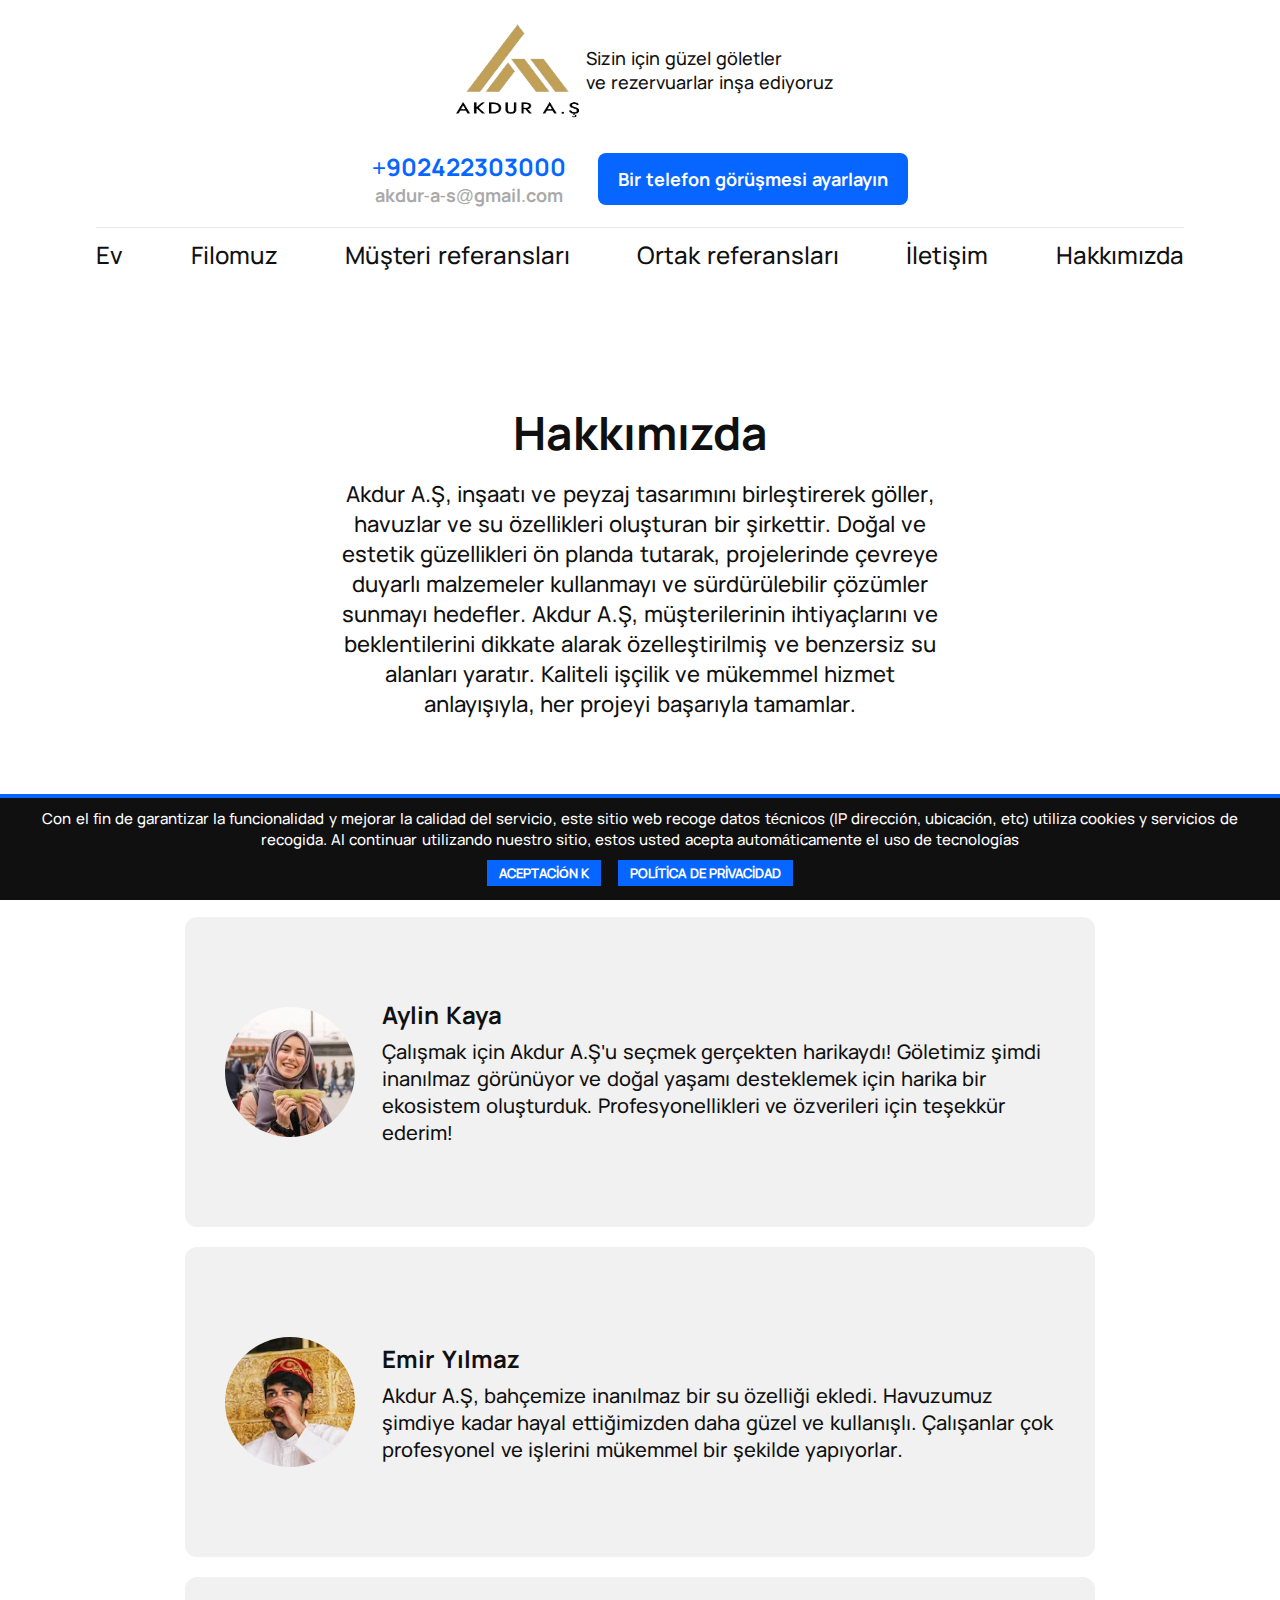
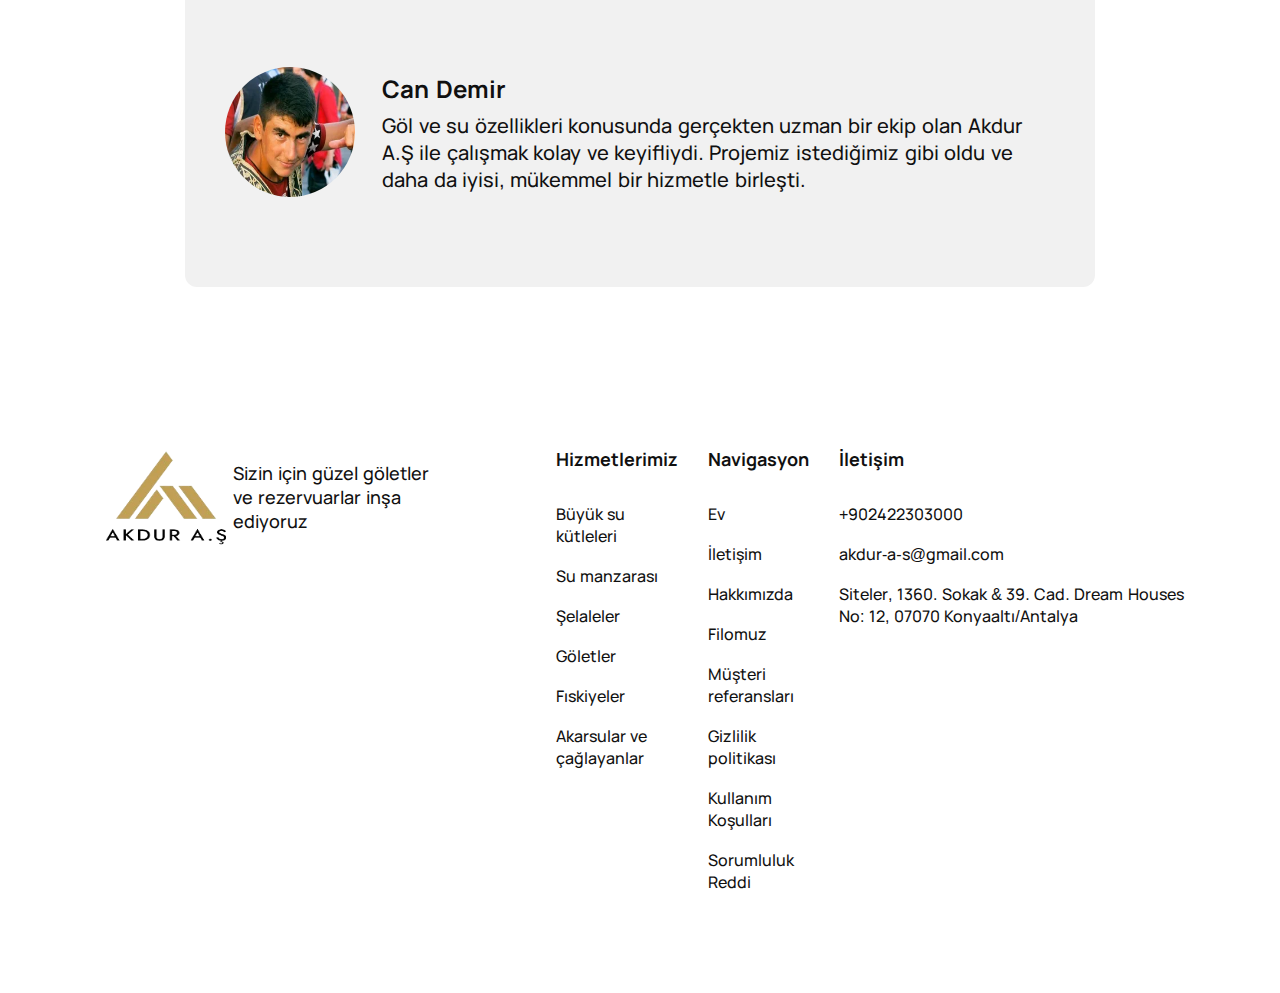
==== about.html @ d8c73e06 "clone akdur-a-s" ====
<!DOCTYPE html>
<html lang="tr">
  <head>
    <link rel="shortcut icon" href="favicon.ico" type="image/x-icon" />
    <link rel="stylesheet" href="style.css" />
    <meta charset="UTF-8" />
    <meta name="viewport" content="width=device-width, initial-scale=1.0" />
    <meta name="description" content="bulding lakes company" />
    <meta name="keywords" content="bulding lakes company" />
    <title>Akdur A.Ş</title>
  </head>
  <body>
    <header class="header">
      <div class="container">
        <div class="header-wrapper">
          <a href="index.html" class="header-link-logo">
            <img src="content/logo.webp" alt="" />
            <p>Sizin için güzel göletler<br />ve rezervuarlar inşa ediyoruz</p>
          </a>
          <div class="header-right-content">
            <div class="header-right-number">
              <a href="tel:+902422303000">+902422303000</a>
              <p>akdur-a-s@gmail.com</p>
            </div>
            <a href="contacts.html#form" class="default-button button-blue">
              Bir telefon görüşmesi ayarlayın
            </a>
          </div>
        </div>
      </div>
    </header>
    <nav class="nav">
      <div class="container">
        <div class="nav-wrapper">
          <ul>
            <li><a href="index.html">Ev</a></li>
            <li><a href="index.html#tehn">Filomuz</a></li>
            <li><a href="index.html#clients">Müşteri referansları</a></li>
            <li><a href="index.html#reviewsPartners">Ortak referansları</a></li>
            <li><a href="contacts.html">İletişim</a></li>
            <li><a href="about.html">Hakkımızda</a></li>
          </ul>
        </div>
      </div>
    </nav>
    <section class="about">
      <div class="container">
        <div class="about-wrapper">
          <h1 class="about-title">Hakkımızda</h1>
          <p class="about-text">
            Akdur A.Ş, inşaatı ve peyzaj tasarımını birleştirerek göller, havuzlar ve su özellikleri oluşturan
            bir şirkettir. Doğal ve estetik güzellikleri ön planda tutarak, projelerinde çevreye duyarlı
            malzemeler kullanmayı ve sürdürülebilir çözümler sunmayı hedefler. Akdur A.Ş, müşterilerinin
            ihtiyaçlarını ve beklentilerini dikkate alarak özelleştirilmiş ve benzersiz su alanları yaratır.
            Kaliteli işçilik ve mükemmel hizmet anlayışıyla, her projeyi başarıyla tamamlar.
          </p>
        </div>
      </div>
    </section>
    <section class="about-reviews">
      <div class="container">
        <div class="about-rev-wrapper">
          <h2 class="about-rev-title">Müşterilerimizden Görüşler</h2>
          <div class="reviewsPartners-cards">
            <div class="reviewsPartners-card">
              <img src="content/about-rev1.webp" alt="" />
              <div>
                <h2>Aylin Kaya</h2>
                <p>
                  Çalışmak için Akdur A.Ş'u seçmek gerçekten harikaydı! Göletimiz şimdi inanılmaz görünüyor ve
                  doğal yaşamı desteklemek için harika bir ekosistem oluşturduk. Profesyonellikleri ve
                  özverileri için teşekkür ederim!
                </p>
              </div>
            </div>
            <div class="reviewsPartners-card">
              <img src="content/about-rev2.webp" alt="" />
              <div>
                <h2>Emir Yılmaz</h2>
                <p>
                  Akdur A.Ş, bahçemize inanılmaz bir su özelliği ekledi. Havuzumuz şimdiye kadar hayal
                  ettiğimizden daha güzel ve kullanışlı. Çalışanlar çok profesyonel ve işlerini mükemmel bir
                  şekilde yapıyorlar.
                </p>
              </div>
            </div>
            <div class="reviewsPartners-card">
              <img src="content/about-rev3.webp" alt="" />
              <div>
                <h2>Can Demir</h2>
                <p>
                  Göl ve su özellikleri konusunda gerçekten uzman bir ekip olan Akdur A.Ş ile çalışmak kolay
                  ve keyifliydi. Projemiz istediğimiz gibi oldu ve daha da iyisi, mükemmel bir hizmetle
                  birleşti.
                </p>
              </div>
            </div>
          </div>
        </div>
      </div>
    </section>
    <footer class="footer">
      <div class="container">
        <div class="footer-wrapper">
          <a href="index.html" class="footer-logo"
            ><img src="content/logo.webp" alt="" />
            <p>Sizin için güzel göletler<br />ve rezervuarlar inşa ediyoruz</p></a
          >
          <div>
            <ul>
              <li>Hizmetlerimiz</li>
              <li>Büyük su kütleleri</li>
              <li>Su manzarası</li>
              <li>Şelaleler</li>
              <li>Göletler</li>
              <li>Fıskiyeler</li>
              <li>Akarsular ve çağlayanlar</li>
            </ul>
            <ul>
              <li>Navigasyon</li>
              <li><a href="index.html">Ev</a></li>
              <li><a href="contacts.html">İletişim</a></li>
              <li><a href="about.html">Hakkımızda</a></li>
              <li><a href="index.html#tehn">Filomuz</a></li>
              <li><a href="index.html#clients">Müşteri referansları</a></li>
              <li><a href="privacy.html">Gizlilik politikası</a></li>
              <li><a href="terms.html">Kullanım Koşulları</a></li>
              <li><a href="disclaimer.html">Sorumluluk Reddi</a></li>
            </ul>
            <ul>
              <li>İletişim</li>
              <li>
                <a href="tel:+902422303000"> +902422303000 </a>
              </li>
              <li>akdur-a-s@gmail.com</li>
              <li>Siteler, 1360. Sokak & 39. Cad. Dream Houses No: 12, 07070 Konyaaltı/Antalya</li>
            </ul>
          </div>
        </div>
      </div>
    </footer>
    <div class="cookie_notice">
      Con el fin de garantizar la funcionalidad y mejorar la calidad del servicio, este sitio web recoge datos
      técnicos (IP dirección, ubicación, etc) utiliza cookies y servicios de recogida. Al continuar utilizando
      nuestro sitio, estos usted acepta automáticamente el uso de tecnologías
      <div>
        <a class="cookie_btn" id="cookie_close" href="#close"> Aceptación k</a>
        <a class="cookie_btn" href="privacy.html"> Política de privacidad </a>
      </div>
    </div>
  </body>
  <script src="script.js"></script>
</html>
---- style.css ----
@font-face {
  font-family: '700';
  src: url('fonts/Manrope-Bold.woff') format('woff'), url('fonts/Manrope-Bold.woff2') format('woff2');
  font-weight: 700;
  font-style: normal;
}

@font-face {
  font-family: '500';
  src: url('fonts/Manrope-Medium.woff') format('woff'), url('fonts/Manrope-Medium.woff2') format('woff2');
  font-weight: 500;
  font-style: normal;
}

@font-face {
  font-family: 'Mont400';
  src: url('fonts/Montblanc.woff') format('woff');
  font-weight: 400;
}

@font-face {
  font-family: 'Inter500';
  src: url('fonts/Inter-Medium.woff') format('woff');
  font-weight: 500;
}

@font-face {
  font-family: 'Inter400';
  src: url('fonts/Inter-Regular.woff') format('woff');
  font-weight: 400;
}

:root {
  --green: rgba(16, 202, 0, 0.8);
  --blue: rgba(6, 102, 255, 1);
  --black: rgba(16, 16, 16, 1);
}

html,
body,
a,
li,
ul,
h1,
h2,
h3,
p,
sub,
sup,
button,
span,
form,
div,
section,
textarea,
input {
  margin: 0;
  padding: 0;
  gap: 0;
  text-decoration: none;
  list-style: none;
  font-family: '500', sans-serif;
  font-weight: 500;
  color: var(--black);
}

p {
  font-size: 24px;
  font-family: '500', sans-serif;
}

ul > li > a {
  font-size: 24px;
}

ul > li {
  font-size: 24px;
}

h1 {
  font-size: 64px;
}

h2 {
  font-size: 64px;
}

h3 {
  font-size: 40px;
}

h4 {
  font-size: 32px;
}

html {
  background-color: white;
  width: 100%;
  max-width: 100%;
  overflow-x: hidden;
  position: relative;
}

body {
  width: 100%;
  position: relative;
  overflow-x: hidden;
  max-width: 100%;
  overflow-x: hidden;
}

.container {
  width: 85%;
  margin: 0 auto;
}

.cookie_notice {
  display: none;
  position: fixed;
  z-index: 99;
  bottom: 0;
  left: 0;
  right: 0;
  text-align: center;
  font-size: 15px;
  color: #fff;
  background: var(--black);
  padding: 10px 20px;
  border-top: 4px solid var(--blue);
}

.cookie_btn {
  display: inline-block;
  margin: 10px 6px 4px 6px;
  text-decoration: none;
  position: relative;
  font-size: 13px;
  padding: 4px 12px;
  color: #fff;
  font-weight: bold;
  text-transform: uppercase;
  background: var(--blue);
  border: 2px solid var(--gray);
}

.cookie_btn:hover {
  color: #fff;
}

.cookie_btn:after,
.cookie_btn:before {
  position: absolute;
  height: 2px;
  left: 50%;
  background: #fff;
  bottom: -6px;
  content: '';
  -webkit-transition: all 280ms ease-in-out;
  -o-transition: all 280ms ease-in-out;
  transition: all 280ms ease-in-out;
  width: 0;
}

.cookie_btn:before {
  top: -6px;
}

.cookie_btn:hover:after,
.cookie_btn:hover:before {
  width: 100%;
  left: 0;
}

.default-button {
  font-size: 18px;
  font-family: '700', sans-serif;
  color: white;
  padding: 14px 20px;
  border-radius: 8px;
  width: auto;
}

.button-blue {
  background-color: var(--blue);
}

.header {
  width: 100%;
}

.header-wrapper {
  padding-top: 20px;
  padding-bottom: 20px;
  display: flex;
  width: 100%;
  justify-content: space-between;
  align-items: center;
  gap: 30px;
  border-bottom: 1px solid rgba(234, 234, 234, 1);
}

.header-link-logo {
  display: flex;
  gap: 0px;
  align-items: center;
  justify-content: center;
}

.header-link-logo > p {
  font-family: '500', sans-serif;
  font-size: 18px;
}

.header-link-logo > img {
  width: 140px;
  height: 100px;
}

.header-right-content {
  display: flex;
  align-items: center;
  gap: 32px;
}

.header-right-number {
  display: flex;
  flex-direction: column;
  gap: 4;
  text-align: center;
}

.header-right-number > a {
  font-family: '700', sans-serif;
  font-size: 24px;
  color: var(--blue);
}

.header-right-number > p {
  font-family: '700', sans-serif;
  color: rgb(169, 169, 169);
  font-size: 18px;
}

.nav {
  width: 100%;
  padding: 10px 0;
}

.nav-wrapper {
  width: 100%;
  display: flex;
  justify-content: center;
}

.nav-wrapper > ul {
  width: 100%;
  display: flex;
  justify-content: space-between;
  align-items: center;
  gap: 13px;
}

.nav-wrapper > ul > li {
  font-size: 16px;
}

.banner {
  width: 100%;
}

.banner-wrapper {
  padding-top: 82px;
  padding-bottom: 90px;
  display: flex;
  flex-direction: column;
  align-items: center;
  justify-content: center;
  width: 100%;
}

.banner-top {
  width: 100%;
  justify-content: space-between;
  align-items: center;
  gap: 88px;
  display: flex;
  margin-bottom: 75px;
}

.banner-info {
  display: flex;
  flex-direction: column;
  max-width: 711px;
  width: 100%;
}

.banner-info > h1 {
  font-size: 64px;
  font-family: '700', sans-serif;
  line-height: 77px;
}

.banner-info-line {
  width: 100%;
  display: flex;
  justify-content: end;
  margin-bottom: 30px;
}

.banner-info-line > img {
  width: 478px;
  height: 24px;
  margin-right: 42px;
}

.banner-info-bottom {
  display: flex;
  gap: 32px;
  justify-content: start;
  align-items: center;
}

.banner-info-bottom > p {
  font-size: 18px;
  color: rgb(171, 171, 171);
}

.banner-info-bottom > a {
  text-align: center;
}

.banner-video {
  width: 100%;
  height: 440px;
}

.banner-video > iframe {
  width: 100%;
  height: 440px;
  border-radius: 8px;
}

.banner-cards {
  display: flex;
  justify-content: center;
  flex-wrap: wrap;
  gap: 20px;
}

.banner-card {
  padding: 18px 24px 18px 24px;
  border-radius: 12px 12px 120px 12px;
  width: 385px;
  height: 254px;
  text-align: left;
  display: flex;
  flex-direction: column;
  gap: 8px;
}

.banner-card > h2 {
  font-size: 32px;
  font-family: '700', sans-serif;
  color: white;
}

.banner-card > p {
  font-size: 18px;
  color: white;
}

.banner-card:nth-child(1) {
  background-color: rgba(19, 237, 0, 1);
}

.banner-card:nth-child(2) {
  background-color: rgba(6, 102, 255, 1);
}

.banner-card:nth-child(3) {
  background-color: rgba(0, 204, 204, 1);
}

.banner-card:nth-child(4) {
  background-color: rgba(224, 53, 252, 1);
}

.videomat {
  width: 100%;
  padding-top: 80px;
  padding-bottom: 90px;
}

.videomat-wrapper {
  width: 100%;
  display: flex;
  flex-direction: column;
  align-items: center;
  justify-content: center;
}

.videomat-wrapper > h2 {
  font-size: 64px;
  font-family: '700', sans-serif;
  margin-bottom: 32px;
  line-height: 77px;
}

.videomat-wrapper > h3 {
  margin-bottom: 81px;
  font-size: 40px;
  font-family: '500', sans-serif;
}

.videomat-div {
  width: 90%;
  display: flex;
  justify-content: start;
  position: relative;
}

.videomat-div > iframe {
  width: 98%;
  height: 785px;
}

.videomat-card {
  position: absolute;
  bottom: -7px;
  right: 0;
  background: rgba(0, 204, 204, 0.8);
  display: flex;
  justify-content: flex-start;
  align-items: start;
  text-align: left;
  gap: 8px;
  padding: 18px 24px 18px 24px;
  border-radius: 12px;
  width: 385px;
  height: 180px;
  flex-direction: column;
}

.videomat-card > h2 {
  font-family: '700', sans-serif;
  font-size: 32px;
  color: white;
}

.videomat-card > p {
  font-size: 20px;
  color: white;
  font-family: '500', sans-serif;
}

.projects {
  padding-top: 80px;
  padding-bottom: 130px;
}

.projects-wrapper {
  width: 100%;
  display: flex;
  flex-direction: column;
  align-items: center;
  justify-content: center;
  gap: 57px;
}

.projects-title {
  font-family: '700', sans-serif;
  font-size: 64px;
}

.projects-cards {
  width: 100%;
  display: flex;
  justify-content: center;
  align-items: center;
  gap: 28px;
  flex-wrap: wrap;
}

.projects-card {
  width: 100%;
  max-width: 400px;
  height: 370px;
  display: flex;
  background-size: 100% 90%;
  background-repeat: no-repeat;
  align-items: flex-end;
}

.projects-card > p {
  font-family: '500', sans-serif;
  font-size: 28px;
  line-height: 29.85px;
}

.projects-card:nth-child(1) {
  background-image: url('content/projects1.webp');
}

.projects-card:nth-child(2) {
  background-image: url('content/projects2.webp');
}

.projects-card:nth-child(3) {
  background-image: url('content/projects3.webp');
}

.reviewsPartners {
  padding-top: 80px;
  padding-bottom: 100px;
}

.reviewsParnters-title {
  font-family: '700', sans-serif;
  font-size: 64px;
  text-align: center;
}

.reviewsPartners-wrapper {
  display: flex;
  flex-direction: column;
  align-items: center;
  justify-content: center;
  gap: 60px;
}

.reviewsPartners-cards {
  display: grid;
  grid-template-columns: repeat(2, 1fr);
  grid-template-rows: repeat(2, 1fr);
  justify-items: center;
  row-gap: 20px;
  column-gap: 90px;
  width: 100%;
}

.reviewsPartners-card {
  background-color: rgb(241, 241, 241);
  width: 100%;
  max-width: 830px;
  height: 230px;
  padding: 20px 40px;
  border-radius: 12px;
  display: flex;
  justify-content: start;
  align-items: center;
  gap: 27px;
}

.reviewsPartners-card > img {
  width: 130px;
  height: 130px;
  border-radius: 100%;
}

.reviewsPartners-card > div {
  display: flex;
  flex-direction: column;
  text-align: left;
  gap: 7px;
}

.reviewsPartners-card > div > h2 {
  font-size: 24px;
  font-family: '700', sans-serif;
}

.reviewsPartners-card > div > h2 > mark {
  font-size: 24px;
  font-family: '500', sans-serif;
  background: none;
}

.reviewsPartners-card > div > p {
  font-family: '500', sans-serif;
  font-size: 20px;
}

.clients {
  padding-top: 60px;
  padding-bottom: 100px;
  background: rgba(241, 241, 241, 1);
}

.clients-title {
  width: 100%;
  text-align: center;
  font-size: 64px;
  font-family: '700', sans-serif;
  line-height: 77px;
  margin-bottom: 16px;
}

.clients-subtitle {
  font-size: 40px;
  width: 100%;
  text-align: center;
  font-family: '500', sans-serif;
  margin-bottom: 40px;
}

.clients-wrapper {
  display: flex;
  justify-content: center;
  align-items: center;
  width: 100%;
}

.clients-green-card {
  background: rgba(16, 202, 0, 0.6);
  border-radius: 12px;
  width: 385px;
  height: 254px;
  transform: rotate(-12deg);
  margin-top: -300px;
  padding: 18px 24px;
  display: flex;
  flex-direction: column;
  text-align: left;
  gap: 8px;
}

.clients-green-card > h2 {
  font-family: '700', sans-serif;
  font-size: 32px;
  color: white;
}

.clients-green-card > p {
  font-family: '500', sans-serif;
  font-size: 20px;
  color: white;
}

.clients-blue-card {
  background: rgba(6, 102, 255, 0.6);
  border-radius: 12px;
  width: 385px;
  height: 254px;
  transform: rotate(16deg);
  padding: 18px 24px;
  margin-bottom: -120px;
  display: flex;
  flex-direction: column;
  text-align: left;
  gap: 8px;
}

.clients-blue-card > h2 {
  font-family: '700', sans-serif;
  font-size: 32px;
  color: white;
}

.clients-blue-card > p {
  font-family: '500', sans-serif;
  font-size: 20px;
  color: white;
}

.clients-map {
  width: 100%;
  max-width: 560px;
  height: 800px;
  background-color: #fff;
  padding: 20px;
  display: flex;
  flex-direction: column;
  border-radius: 8px;
  position: relative;
  z-index: 5;
}

.clients-map-title {
  display: flex;
  width: 100%;
  justify-content: space-between;
  align-items: center;
  margin-bottom: 12px;
}

.clients-map-title > h2 {
  font-size: 19px;
  font-family: 'Inter500', sans-serif;
}

.clients-map-title > p {
  font-size: 19px;
  font-family: 'Inter500', sans-serif;
  opacity: 0.7;
}

.clients-map-grade {
  width: 100%;
  display: flex;
  gap: 11px;
  justify-content: start;
  align-items: center;
  margin-bottom: 17px;
}

.clients-map-grade > h2 {
  font-size: 46px;
  font-family: 'Inter400', sans-serif;
}

.clients-map-grade > div {
  display: flex;
  flex-direction: column;
  justify-content: start;
  gap: 8px;
}

.clients-map-grade > div > div {
  display: flex;
}

.clients-map-grade > div > div > img {
  width: 16px;
  height: 16px;
}

.clients-map-grade > div > p {
  font-family: 'Inter400', sans-serif;
  font-size: 12px;
  color: rgb(153, 153, 153);
}

.clients-map-give {
  width: 100%;
  border-radius: 6px;
  background-color: rgb(246, 246, 246);
  padding: 12px 0;
  display: flex;
  justify-content: center;
  align-items: center;
  gap: 12px;
  margin-bottom: 23px;
}

.clients-map-give > h2 {
  font-family: 'Inter500', sans-serif;
  font-size: 15px;
}

.clients-map-give > a {
  background-color: var(--blue);
  padding: 12px 17px 12px 17px;
  border-radius: 8px;
  font-family: 'Inter500', sans-serif;
  font-size: 13px;
  color: white;
}

.clients-map-review {
  display: flex;
  flex-direction: column;
  width: 100%;
  padding-top: 26px;
  padding-bottom: 26px;
  border-bottom: 1px solid rgba(246, 246, 246, 1);
}

.clients-map-review-last {
  position: relative;
  border: 0;
  z-index: 4;
  padding-bottom: 0;
  margin-bottom: 16px;
}

.clients-map-review-last-bg {
  height: 120px;
  position: absolute;
  bottom: 0;
  width: 100%;
  background: rgb(255, 255, 255);
  background: linear-gradient(180deg, rgba(255, 255, 255, 0) 60%, rgba(255, 255, 255, 1) 100%);
  z-index: 5;
}

.clients-map-review-title {
  display: flex;
  gap: 12px;
  align-items: center;
  margin-bottom: 16px;
}

.clients-map-review-title > h2 {
  width: 40px;
  height: 40px;
  border-radius: 100%;
  display: flex;
  justify-content: center;
  align-items: center;
  font-size: 16px;
  font-family: 'Inter400', sans-serif;
  color: white;
}

.clients-map-review:nth-child(1) > .clients-map-review-title > h2 {
  background-color: rgb(108, 166, 50);
}

.clients-map-review:nth-child(2) > .clients-map-review-title > h2 {
  background: rgba(80, 192, 230, 1);
}

.clients-map-review:nth-child(3) > .clients-map-review-title > h2 {
  background: rgba(152, 42, 154, 1);
}

.clients-map-review-title > div {
  display: flex;
  gap: 8px;
  flex-direction: column;
}

.clients-map-review-title > div > h2 {
  font-size: 15px;
  font-family: 'Inter500', sans-serif;
}

.clients-map-review-title > div > p {
  font-size: 13px;
  font-family: 'Inter400', sans-serif;
  color: rgb(153, 153, 153);
}

.clients-map-review-stars {
  display: flex;
  margin-bottom: 9px;
}

.clients-map-review-stars > img {
  width: 16px;
  height: 16px;
}

.clients-map-review-comm > p {
  font-size: 15px;
  font-family: 'Inter400', sans-serif;
}

.clients-map-review-comm > p > mark {
  background: rgb(255, 255, 255);
  background: linear-gradient(
    90deg,
    rgba(255, 255, 255, 1) 0%,
    rgba(255, 255, 255, 0) 50%,
    rgba(255, 255, 255, 1) 100%
  );
  font-size: 14px;
  font-family: 'Inter400';
  opacity: 1;
  margin-left: -10px;
  padding-left: 8px;
  padding-right: 8px;
  color: rgba(16, 16, 16, 0.8);
}

.clients-map-more {
  display: flex;
  width: 100%;
  justify-content: center;
  align-items: center;
}

.clients-map-more > a {
  border-radius: 8px;
  background-color: rgba(245, 247, 250, 1);
  padding: 12px 18px;
  display: flex;
  justify-content: center;
  align-items: center;
  text-align: center;
  font-size: 13px;
  font-family: 'Inter500', sans-serif;
  color: rgba(25, 140, 255, 1);
}

.tehn {
  padding-top: 60px;
  padding-bottom: 80px;
}

.tehn-wrapper {
  display: flex;
  justify-content: space-between;
  align-items: flex-start;
  gap: 50px;
}

.tehn-left {
  display: flex;
  justify-content: start;
  flex-direction: column;
  text-align: left;
  width: 100%;
  max-width: 656px;
}

.tehn-left > div:nth-child(1) {
  display: flex;
  align-items: flex-end;
  margin-bottom: 16px;
}

.tehn-left > div:nth-child(1) > h2 {
  font-size: 64px;
  font-family: '700', sans-serif;
}

.tehn-left > div:nth-child(1) > img {
  width: 55px;
  height: 96px;
  margin-bottom: 20px;
}

.tehn-left > p {
  font-size: 24px;
  font-family: '500', sans-serif;
  margin-bottom: 30px;
}

.tehn-left-link {
  background: linear-gradient(180deg, #0666ff 0%, #5093ff 100%);
  border-radius: 8px;
  padding: 14px 20px;
  font-size: 18px;
  color: white;
  font-family: '700', sans-serif;
}

.tehn-right {
  display: flex;
  flex-direction: column;
  align-items: flex-start;
  justify-content: center;
  gap: 25px;
  width: 100%;
}

.tehn-right > div > img {
  width: 100%;
  max-width: 972px;
  height: 641px;
}

.tehn-right > ul {
  display: flex;
  justify-content: center;
  align-items: center;
  flex-wrap: wrap;
  width: 100%;
  gap: 20px;
}

.tehn-right > ul > li {
  padding: 14px 20px;
  background: rgba(6, 102, 255, 0.1);
  border-radius: 8px;
  font-size: 18px;
  font-family: '700', sans-serif;
  box-shadow: 3px 4px 27px 0px rgba(6, 102, 255, 0.25) inset;
}

.tehn-right > ul > li:nth-child(1) {
  background: rgba(6, 102, 255, 0.5);
  color: white;
  box-shadow: 3px 4px 27px 0px rgba(6, 102, 255, 0.25) inset;
}

.footer {
  width: 100%;
  padding-top: 60px;
  padding-bottom: 100px;
}

.footer-wrapper {
  display: flex;
  justify-content: space-between;
  gap: 80px;
  align-items: flex-start;
}

.footer-wrapper > a {
  display: flex;
  gap: 0px;
  align-items: center;
  justify-content: center;
  max-width: 380px;
  width: 100%;
}

.footer-wrapper > a > p {
  font-family: '500', sans-serif;
  font-size: 18px;
}

.footer-wrapper > a > img {
  width: 140px;
  height: 100px;
}

.footer-wrapper > div {
  display: flex;
  width: 100%;
  gap: 30px;
  justify-content: flex-end;
}

.footer-wrapper > div > ul {
  display: flex;
  align-items: flex-start;
  text-align: left;
  gap: 18px;
  flex-direction: column;
}

.footer-wrapper > div > ul > li:nth-child(1) {
  margin-bottom: 14px;
  font-size: 18px;
  font-family: '700', sans-serif;
}

.footer-wrapper > div > ul > li,
.footer-wrapper > div > ul > li > a {
  font-size: 16px;
  font-family: '500', sans-serif;
}

.about {
  margin-top: 120px;
  margin-bottom: 120px;
}

.about-wrapper {
  display: flex;
  flex-direction: column;
  align-items: center;
  justify-content: center;
  text-align: center;
}

.about-title {
  font-family: '700', sans-serif;
  font-size: 46px;
  margin-bottom: 15px;
}

.about-text {
  font-family: '500', sans-serif;
  font-size: 22px;
  width: 100%;
  max-width: 600px;
  margin: 0 auto;
}

.about-reviews {
  margin-bottom: 100px;
}

.about-rev-wrapper {
  display: flex;
  flex-direction: column;
  align-items: center;
  justify-content: center;
  gap: 15px;
}

.about-rev-title {
  font-family: '700', sans-serif;
  font-size: 46px;
}

.contacts-page {
  margin-top: 120px;
  margin-bottom: 60px;
}

.contacts-page-wrapper {
  display: flex;
  flex-direction: column;
  align-items: center;
  justify-content: center;
}

.contacts-page-title {
  font-family: '700', sans-serif;
  font-size: 46px;
  margin-bottom: 20px;
}

.contacts-page-wrapper > iframe {
  margin-bottom: 20px;
}

.contacts-page-wrapper > ul {
  display: flex;
  justify-content: space-between;
  align-items: center;
  text-align: center;
  width: 100%;
  gap: 30px;
  flex-wrap: wrap;
}

.contacts-page-wrapper > ul > li,
.contacts-page-wrapper > ul > li > a {
  font-family: '500', sans-serif;
  font-size: 18px;
  border-bottom: 1px solid var(--blue);
}

.contacts-form {
  margin-bottom: 60px;
}

.contacts-form-wrapper {
  display: flex;
  flex-direction: column;
  align-items: center;
  justify-content: center;
  width: 100%;
  gap: 60px;
}

.contacts-form-wrapper > div {
  display: flex;
  justify-content: center;
  align-items: center;
  gap: 10px;
}

.contacts-form-wrapper > div > div {
  display: flex;
  flex-direction: column;
  align-items: center;
  justify-content: center;
  text-align: center;
  gap: 15px;
}

.contacts-form-wrapper > div > div > h2 {
  font-family: '700', sans-serif;
  font-size: 54px;
}

.contacts-form-wrapper > div > div > p {
  font-family: '500', sans-serif;
  font-size: 24px;
}

.contacts-form-wrapper > div > img {
  width: 80px;
  height: 140px;
  margin-bottom: -120px;
  transform: rotate(30deg);
}

.contacts-form-wrapper > form {
  display: flex;
  justify-content: center;
  align-items: center;
  gap: 24px;
}

.contacts-form-wrapper > form > input {
  border: 1px solid rgba(6, 102, 255, 1);
  max-width: 380px;
  width: 100%;
  height: 30px;
  padding: 14px 20px;
  border-radius: 8px;
}

.contacts-form-wrapper > form > input {
  font-family: '500', sans-serif;
  font-size: 20px;
}

.contacts-form-wrapper > form > input::placeholder {
  font-family: '500', sans-serif;
  font-size: 20px;
  color: rgba(153, 153, 153, 1);
}

.contacts-form-wrapper > form > button {
  background: linear-gradient(180deg, #0666ff 0%, #5093ff 100%);
  height: 55px;
  border: 0;
  width: 100%;
  text-wrap: nowrap;
  padding: 14px 20px;
  display: flex;
  justify-content: center;
  align-items: center;
  text-align: center;
  border-radius: 8px;
  font-family: '700', sans-serif;
  font-size: 20px;
  color: white;
}

.success {
  margin-top: 120px;
  margin-bottom: 120px;
}

.success-card {
  width: 100%;
  display: flex;
  justify-content: center;
  align-items: center;
  text-align: center;
  border-radius: 12px;
  border: 1px solid var(--blue);
  padding: 20px 20px;
}

.success-card > h1 {
  font-family: '700', sans-serif;
  font-size: 34px;
}

.inform {
  margin-top: 120px;
  margin-bottom: 120px;
}

.inform-wrapper {
  display: flex;
  flex-direction: column;
  align-items: flex-start;
  justify-content: start;
  gap: 15px;
}

.inform-title {
  font-family: '700', sans-serif;
  font-size: 38px;
}

.inform-text {
  display: flex;
  flex-direction: column;
  gap: 25px;
}

.inform-text > ul {
  display: flex;
  flex-direction: column;
  gap: 15px;
}

.inform-text > ul > li:nth-child(1) {
  font-family: '700', sans-serif;
  font-size: 24px;
}

.inform-text > ul > li {
  font-family: '500', sans-serif;
  font-size: 18px;
}

@media (max-width: 1600px) {
  .banner-info > h1 {
    font-size: 58px;
  }

  .reviewsPartners-card {
    height: 270px;
  }

  .tehn-right > div > img {
    height: 550px;
  }
}

@media (max-width: 1440px) {
  .reviewsPartners-cards {
    display: flex;
    flex-direction: column;
    justify-content: center;
    align-items: center;
  }

  .tehn-right > div > img {
    height: 450px;
  }

  .banner-info > h1 {
    font-size: 50px;
  }
}

@media (max-width: 1390px) {
  .clients-blue-card,
  .clients-green-card {
    display: none;
  }
}

@media (max-width: 1280px) {
  .banner-top {
    flex-direction: column;
  }

  .header-wrapper {
    flex-direction: column;
  }

  .nav-wrapper > ul {
    flex-wrap: wrap;
    gap: 15px;
  }
}

@media (max-width: 1024px) {
  .contacts-form-wrapper > div > img {
    display: none;
  }

  .contacts-form-wrapper > div > div > h2 {
    font-size: 36px;
  }

  .contacts-form-wrapper > div > div > p {
    font-size: 19px;
  }

  .contacts-form-wrapper > form {
    flex-wrap: wrap;
  }

  .success-card {
    width: 90%;
  }

  .contacts-page-wrapper > ul {
    flex-direction: column;
    text-align: center;
    justify-content: center;
  }

  .footer-wrapper {
    flex-direction: column;
    justify-content: center;
    align-items: center;
  }

  .footer-wrapper > div {
    justify-content: center;
  }

  .tehn-wrapper {
    flex-direction: column;
  }

  .nav-wrapper > ul {
    justify-content: center;
    align-items: center;
  }
}

@media (max-width: 768px) {
  .header-right-content {
    flex-direction: column;
    justify-content: center;
    align-items: center;
  }

  .banner-info-bottom {
    flex-direction: column;
    margin-top: 20px;
  }

  .reviewsPartners-card {
    display: flex;
    flex-direction: column;
    justify-content: center;
    align-items: center;
    padding-top: 40px;
    padding-bottom: 40px;
    height: auto;
    width: 100%;
  }

  .footer-wrapper > div {
    flex-direction: column;
  }

  .videomat-card {
    display: none;
  }

  .videomat-div > iframe {
    height: 500px;
  }
}

@media (max-width: 500px) {
  .banner-info-line > img {
    margin: 0;
    width: 300px;
  }

  .banner-info > h1 {
    font-size: 40px;
  }

  .banner-card {
    width: 320px;
  }

  .banner-card > h2 {
    font-size: 26px;
  }

  .banner-card > p {
    font-size: 16px;
  }

  .videomat-wrapper > h2,
  .projects-title,
  .reviewsParnters-title,
  .clients-title,
  .tehn-left > div:nth-child(1) > h2 {
    font-size: 50px;
  }

  .videomat-wrapper > h3,
  .clients-subtitle {
    font-size: 28px;
  }

  .tehn-right > div > img {
    height: 370px;
  }
}
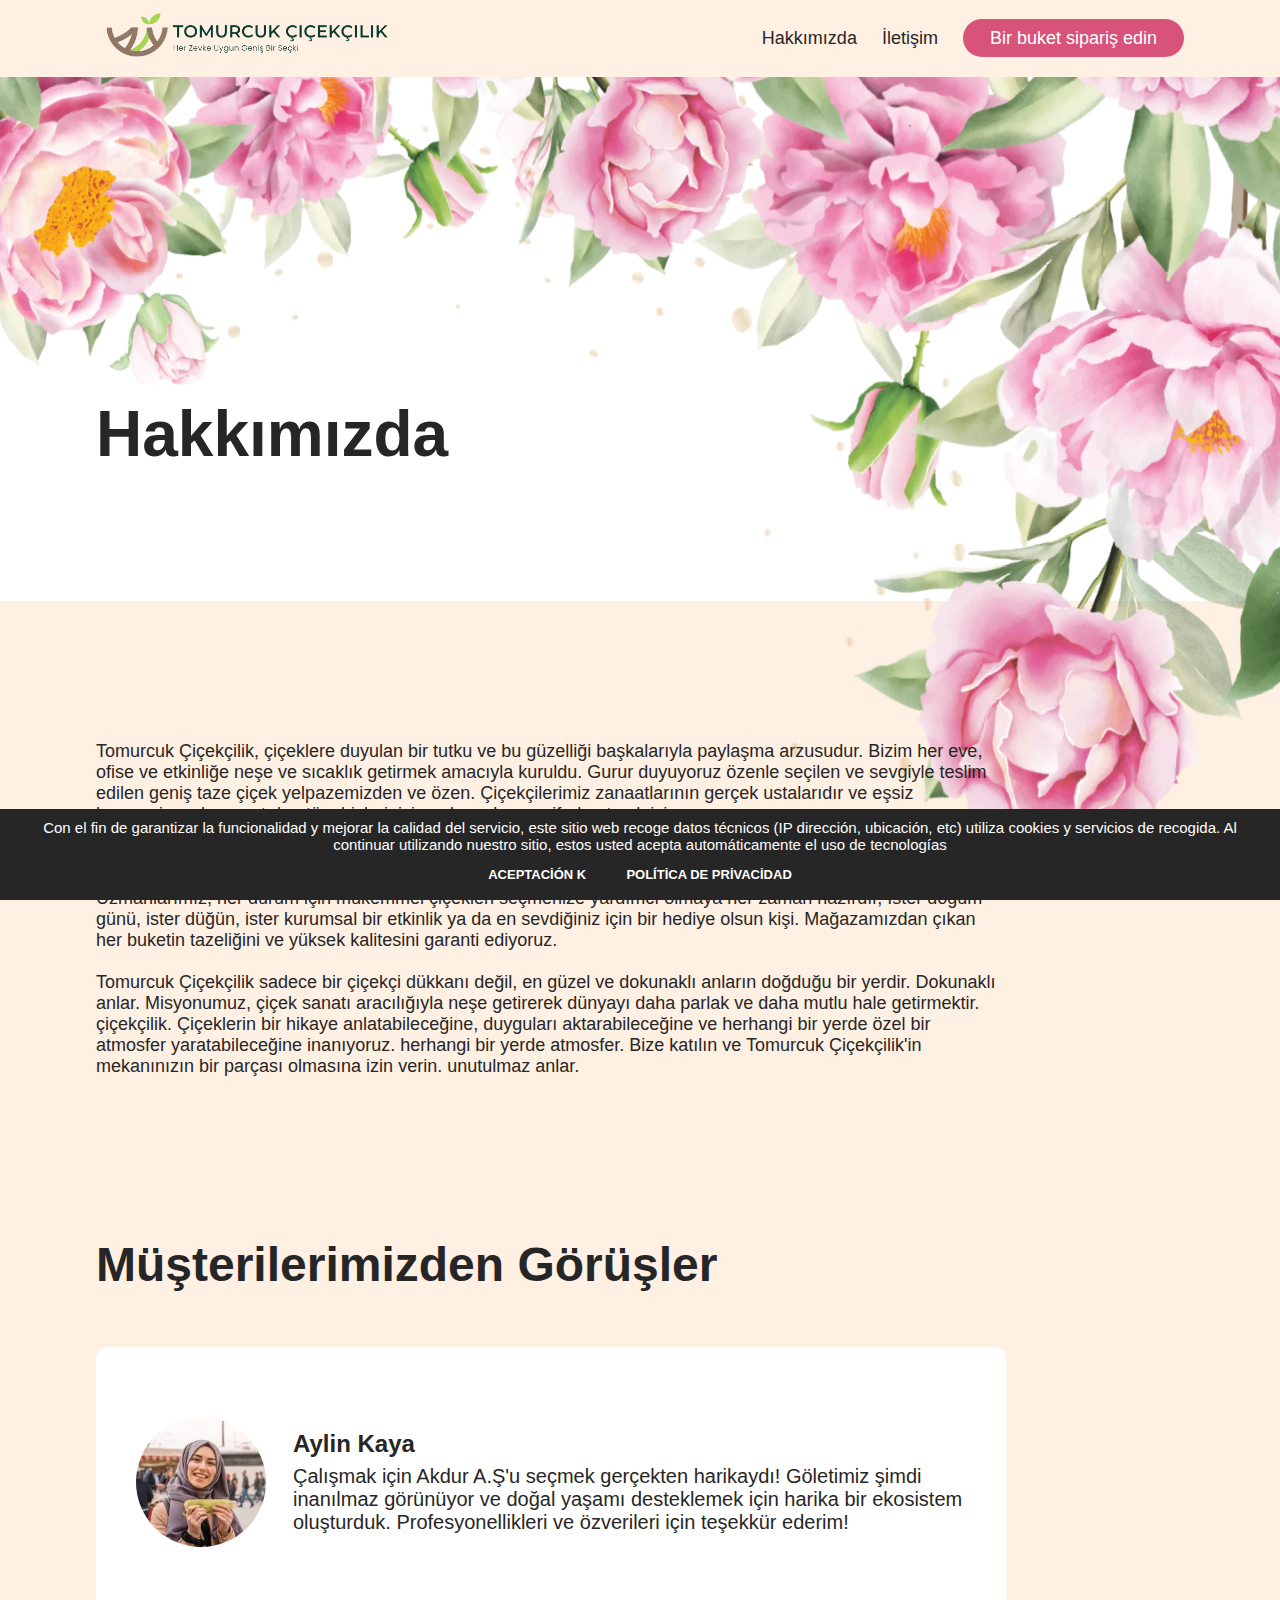
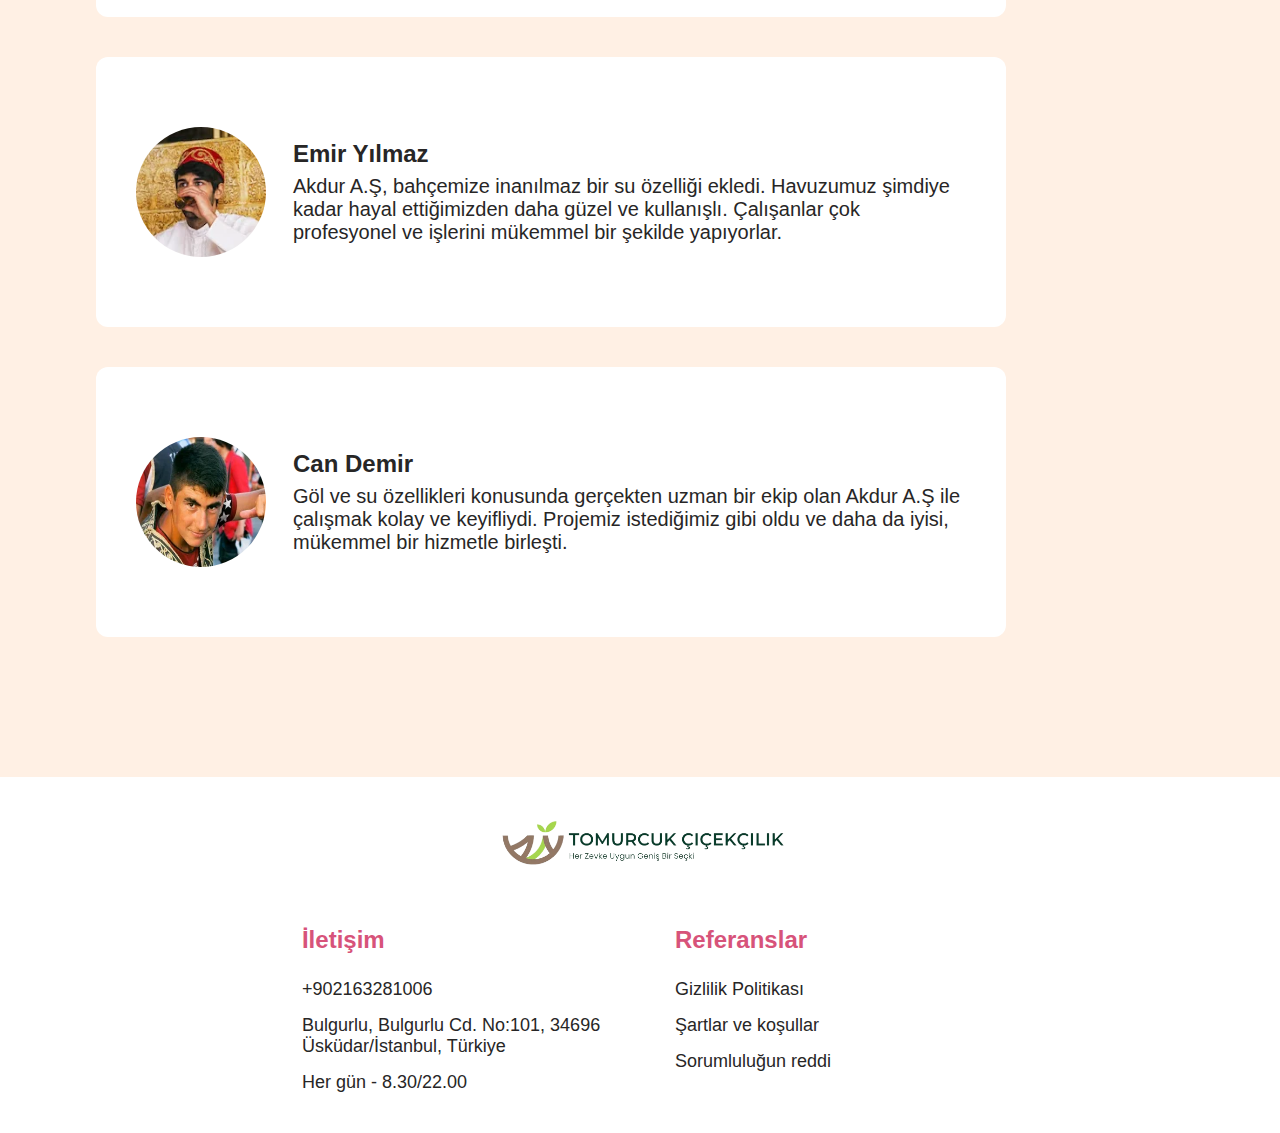
==== commit 3e502177: "add about" ====
--- a/about.html
+++ b/about.html
@@ -3,64 +3,75 @@
   <head>
     <link rel="shortcut icon" href="favicon.ico" type="image/x-icon" />
     <link rel="stylesheet" href="style.css" />
+    <link rel="stylesheet" href="footer.css" />
     <meta charset="UTF-8" />
     <meta name="viewport" content="width=device-width, initial-scale=1.0" />
-    <meta name="description" content="bulding lakes company" />
-    <meta name="keywords" content="bulding lakes company" />
-    <title>Akdur A.Ş</title>
+    <title>Tomurcuk Çiçekçilik - Çiçek Siparişi ve Teslimatı</title>
+    <meta
+      name="description"
+      content="Tomurcuk Çiçekçilik, Türkiye'nin önde gelen çiçek siparişi ve teslimat hizmetleri sunan firmasıdır. Geniş çiçek yelpazemizi keşfedin ve sevdiklerinize özel çiçekler gönderin."
+    />
+    <meta
+      name="keywords"
+      content="Tomurcuk Çiçekçilik, çiçek siparişi, çiçek teslimatı, online çiçek, çiçekçi, Türkiye, çiçek gönder, buket, çiçek aranjmanı"
+    />
   </head>
   <body>
     <header class="header">
       <div class="container">
-        <div class="header-wrapper">
-          <a href="index.html" class="header-link-logo">
+        <div class="header__wrapper">
+          <a href="/" class="logo">
             <img src="content/logo.webp" alt="" />
-            <p>Sizin için güzel göletler<br />ve rezervuarlar inşa ediyoruz</p>
           </a>
-          <div class="header-right-content">
-            <div class="header-right-number">
-              <a href="tel:+902422303000">+902422303000</a>
-              <p>akdur-a-s@gmail.com</p>
-            </div>
-            <a href="contacts.html#form" class="default-button button-blue">
-              Bir telefon görüşmesi ayarlayın
-            </a>
-          </div>
+          <nav class="header__nav">
+            <ul>
+              <li><a href="about.html">Hakkımızda</a></li>
+              <li><a href="contacts.html">İletişim</a></li>
+              <li><a class="button-small" href="contacts.html#form">Bir buket sipariş edin</a></li>
+            </ul>
+          </nav>
         </div>
       </div>
     </header>
-    <nav class="nav">
+    <section class="banner">
+      <img src="content/banner-flowers.webp" alt="" class="banner-decor" />
       <div class="container">
-        <div class="nav-wrapper">
-          <ul>
-            <li><a href="index.html">Ev</a></li>
-            <li><a href="index.html#tehn">Filomuz</a></li>
-            <li><a href="index.html#clients">Müşteri referansları</a></li>
-            <li><a href="index.html#reviewsPartners">Ortak referansları</a></li>
-            <li><a href="contacts.html">İletişim</a></li>
-            <li><a href="about.html">Hakkımızda</a></li>
-          </ul>
+        <div class="banner__wrapper">
+          <h1>Hakkımızda</h1>
         </div>
       </div>
-    </nav>
+    </section>
     <section class="about">
       <div class="container">
         <div class="about-wrapper">
-          <h1 class="about-title">Hakkımızda</h1>
           <p class="about-text">
-            Akdur A.Ş, inşaatı ve peyzaj tasarımını birleştirerek göller, havuzlar ve su özellikleri oluşturan
-            bir şirkettir. Doğal ve estetik güzellikleri ön planda tutarak, projelerinde çevreye duyarlı
-            malzemeler kullanmayı ve sürdürülebilir çözümler sunmayı hedefler. Akdur A.Ş, müşterilerinin
-            ihtiyaçlarını ve beklentilerini dikkate alarak özelleştirilmiş ve benzersiz su alanları yaratır.
-            Kaliteli işçilik ve mükemmel hizmet anlayışıyla, her projeyi başarıyla tamamlar.
+            Tomurcuk Çiçekçilik, çiçeklere duyulan bir tutku ve bu güzelliği başkalarıyla paylaşma arzusudur.
+            Bizim her eve, ofise ve etkinliğe neşe ve sıcaklık getirmek amacıyla kuruldu. Gurur duyuyoruz
+            özenle seçilen ve sevgiyle teslim edilen geniş taze çiçek yelpazemizden ve özen. Çiçekçilerimiz
+            zanaatlarının gerçek ustalarıdır ve eşsiz kompozisyonlar yaratırlar, tüm hislerinizi ve
+            duygularınızı ifade etmek için. <br />
+            <br />
+            Çiçek seçimi ve teslimatı sürecinde her detayın ne kadar önemli olduğunu biliyoruz. Tomurcuk'ta
+            Çiçekçilik olarak tüm istek ve tercihleri dikkate alarak her müşterimize kişiselleştirilmiş bir
+            yaklaşım sunuyoruz. tercihler. Uzmanlarımız, her durum için mükemmel çiçekleri seçmenize yardımcı
+            olmaya her zaman hazırdır, İster doğum günü, ister düğün, ister kurumsal bir etkinlik ya da en
+            sevdiğiniz için bir hediye olsun kişi. Mağazamızdan çıkan her buketin tazeliğini ve yüksek
+            kalitesini garanti ediyoruz. <br />
+            <br />
+            Tomurcuk Çiçekçilik sadece bir çiçekçi dükkanı değil, en güzel ve dokunaklı anların doğduğu bir
+            yerdir. Dokunaklı anlar. Misyonumuz, çiçek sanatı aracılığıyla neşe getirerek dünyayı daha parlak
+            ve daha mutlu hale getirmektir. çiçekçilik. Çiçeklerin bir hikaye anlatabileceğine, duyguları
+            aktarabileceğine ve herhangi bir yerde özel bir atmosfer yaratabileceğine inanıyoruz. herhangi bir
+            yerde atmosfer. Bize katılın ve Tomurcuk Çiçekçilik'in mekanınızın bir parçası olmasına izin
+            verin. unutulmaz anlar.
           </p>
         </div>
       </div>
     </section>
-    <section class="about-reviews">
+    <section class="about-reviews paddingSection">
       <div class="container">
         <div class="about-rev-wrapper">
-          <h2 class="about-rev-title">Müşterilerimizden Görüşler</h2>
+          <h2 class="about-rev-title title">Müşterilerimizden Görüşler</h2>
           <div class="reviewsPartners-cards">
             <div class="reviewsPartners-card">
               <img src="content/about-rev1.webp" alt="" />
@@ -99,46 +110,29 @@
         </div>
       </div>
     </section>
-    <footer class="footer">
+    <section class="footer paddingSection">
       <div class="container">
-        <div class="footer-wrapper">
-          <a href="index.html" class="footer-logo"
-            ><img src="content/logo.webp" alt="" />
-            <p>Sizin için güzel göletler<br />ve rezervuarlar inşa ediyoruz</p></a
-          >
-          <div>
+        <div class="footer__wrapper">
+          <a href="/" class="logo">
+            <img src="content/logo.webp" alt="" />
+          </a>
+          <div class="footer__info">
             <ul>
-              <li>Hizmetlerimiz</li>
-              <li>Büyük su kütleleri</li>
-              <li>Su manzarası</li>
-              <li>Şelaleler</li>
-              <li>Göletler</li>
-              <li>Fıskiyeler</li>
-              <li>Akarsular ve çağlayanlar</li>
+              <li>İletişim</li>
+              <li><a href="tel:+902163281006">+902163281006</a></li>
+              <li>Bulgurlu, Bulgurlu Cd. No:101, 34696 Üsküdar/İstanbul, Türkiye</li>
+              <li>Her gün - 8.30/22.00</li>
             </ul>
             <ul>
-              <li>Navigasyon</li>
-              <li><a href="index.html">Ev</a></li>
-              <li><a href="contacts.html">İletişim</a></li>
-              <li><a href="about.html">Hakkımızda</a></li>
-              <li><a href="index.html#tehn">Filomuz</a></li>
-              <li><a href="index.html#clients">Müşteri referansları</a></li>
-              <li><a href="privacy.html">Gizlilik politikası</a></li>
-              <li><a href="terms.html">Kullanım Koşulları</a></li>
-              <li><a href="disclaimer.html">Sorumluluk Reddi</a></li>
-            </ul>
-            <ul>
-              <li>İletişim</li>
-              <li>
-                <a href="tel:+902422303000"> +902422303000 </a>
-              </li>
-              <li>akdur-a-s@gmail.com</li>
-              <li>Siteler, 1360. Sokak & 39. Cad. Dream Houses No: 12, 07070 Konyaaltı/Antalya</li>
+              <li>Referanslar</li>
+              <li><a href="privacy.html"> Gizlilik Politikası</a></li>
+              <li><a href="terms.html">Şartlar ve koşullar</a></li>
+              <li><a href="disclaimer.html">Sorumluluğun reddi</a></li>
             </ul>
           </div>
         </div>
       </div>
-    </footer>
+    </section>
     <div class="cookie_notice">
       Con el fin de garantizar la funcionalidad y mejorar la calidad del servicio, este sitio web recoge datos
       técnicos (IP dirección, ubicación, etc) utiliza cookies y servicios de recogida. Al continuar utilizando
--- a/style.css
+++ b/style.css
@@ -1,39 +1,40 @@
 @font-face {
-  font-family: '700';
-  src: url('fonts/Manrope-Bold.woff') format('woff'), url('fonts/Manrope-Bold.woff2') format('woff2');
-  font-weight: 700;
-  font-style: normal;
+  font-family: 'LatoBold', sans-serif;
+  src: url('fonts/Lato-Bold.woff') format('woff');
 }
 
 @font-face {
-  font-family: '500';
-  src: url('fonts/Manrope-Medium.woff') format('woff'), url('fonts/Manrope-Medium.woff2') format('woff2');
-  font-weight: 500;
-  font-style: normal;
+  font-family: 'LatoSemibold', sans-serif;
+  src: url('fonts/Lato-Semibold.woff') format('woff');
 }
 
 @font-face {
-  font-family: 'Mont400';
-  src: url('fonts/Montblanc.woff') format('woff');
-  font-weight: 400;
+  font-family: 'LatoMedium', sans-serif;
+  src: url('fonts/Lato-Medium.woff') format('woff');
 }
 
 @font-face {
-  font-family: 'Inter500';
-  src: url('fonts/Inter-Medium.woff') format('woff');
-  font-weight: 500;
+  font-family: 'MontserratBold', sans-serif;
+  src: url('fonts/Montserrat-Bold.woff') format('woff');
 }
 
 @font-face {
-  font-family: 'Inter400';
-  src: url('fonts/Inter-Regular.woff') format('woff');
-  font-weight: 400;
+  font-family: 'MontserratSemibold', sans-serif;
+  src: url('fonts/Montserrat-SemiBold.woff') format('woff');
+}
+
+@font-face {
+  font-family: 'MontserratMedium', sans-serif;
+  src: url('fonts/Montserrat-Medium.woff') format('woff');
 }
 
 :root {
-  --green: rgba(16, 202, 0, 0.8);
-  --blue: rgba(6, 102, 255, 1);
-  --black: rgba(16, 16, 16, 1);
+  --lightWhite: #fff8f5;
+  --white: #fff0e4;
+  --red: #d7537a;
+  --darkGreen: #8e8d6f;
+  --green: #7ea048;
+  --black: #272626;
 }
 
 html,
@@ -59,22 +60,21 @@
   gap: 0;
   text-decoration: none;
   list-style: none;
-  font-family: '500', sans-serif;
+  font-family: 'MontserratMedium', sans-serif;
   font-weight: 500;
   color: var(--black);
 }
 
 p {
-  font-size: 24px;
-  font-family: '500', sans-serif;
+  font-size: 18px;
 }
 
 ul > li > a {
-  font-size: 24px;
+  font-size: 18px;
 }
 
 ul > li {
-  font-size: 24px;
+  font-size: 18px;
 }
 
 h1 {
@@ -82,19 +82,49 @@
 }
 
 h2 {
-  font-size: 64px;
+  font-size: 48px;
 }
 
 h3 {
-  font-size: 40px;
+  font-size: 24px;
 }
 
 h4 {
-  font-size: 32px;
+  font-size: 18px;
+}
+
+@media screen and (max-width: 768px) {
+  h1 {
+    font-size: 24px;
+  }
+
+  h2 {
+    font-size: 18px;
+  }
+
+  h3 {
+    font-size: 16px;
+  }
+
+  h4 {
+    font-size: 10px;
+  }
+
+  p {
+    font-size: 12px;
+  }
+
+  ul > li > a {
+    font-size: 12px;
+  }
+
+  ul > li {
+    font-size: 12px;
+  }
 }
 
 html {
-  background-color: white;
+  background-color: var(--white);
   width: 100%;
   max-width: 100%;
   overflow-x: hidden;
@@ -180,352 +210,712 @@
   width: auto;
 }
 
-.button-blue {
-  background-color: var(--blue);
+.button {
+  padding: 23px 40px;
+  width: auto;
+  background-color: #d7537a;
+  text-align: center;
+  border-radius: 37px;
+  color: white;
+  font-size: 24px;
+  font-weight: 700;
+  font-family: 'MontserratBold', sans-serif;
+}
+
+.button-small {
+  border-radius: 20px;
+  padding: 9px 27px;
+  background-color: #d7537a;
+  font-family: 'LatoRegular', sans-serif;
+  font-weight: 400;
+  color: white;
+  text-align: center;
+  font-size: 18px;
+}
+
+.button:hover,
+.button-small:hover {
+  background-color: #fd4f79;
+  cursor: pointer;
+}
+
+.button:active,
+.button-small:active {
+  background-color: #fb7e98;
 }
 
 .header {
-  width: 100%;
-}
-
-.header-wrapper {
-  padding-top: 20px;
-  padding-bottom: 20px;
-  display: flex;
-  width: 100%;
+  background-color: var(--white);
+  width: 100%;
+  padding: 9px 0;
+  position: relative;
+  z-index: 2;
+}
+
+.header__wrapper {
+  width: 100%;
+  display: flex;
+  align-items: center;
   justify-content: space-between;
-  align-items: center;
   gap: 30px;
-  border-bottom: 1px solid rgba(234, 234, 234, 1);
-}
-
-.header-link-logo {
-  display: flex;
-  gap: 0px;
+}
+
+.header__nav > ul {
+  width: auto;
+  display: flex;
+  gap: 25px;
+  align-items: center;
+}
+
+.logo > img {
+  object-fit: contain;
+  height: 55px;
+}
+
+.banner {
+  position: relative;
+  background-color: white;
+  padding-bottom: 120px;
+}
+
+.banner-decor {
+  width: 100%;
+  z-index: 1;
+  top: -77px;
+  position: absolute;
+  height: 870px;
+  /* height: 100%; */
+}
+
+.banner__wrapper {
+  padding-top: 320px;
+  display: flex;
+  flex-direction: column;
+  align-items: flex-start;
+  justify-content: flex-start;
+  text-align: left;
+  gap: 10px;
+  width: 100%;
+  max-width: 700px;
+  margin-right: auto;
+}
+
+.banner__wrapper > h1 {
+  margin-bottom: 10px;
+  font-family: 'MontserratBold', sans-serif;
+  font-weight: 700;
+  letter-spacing: 2%;
+}
+
+.title {
+  font-weight: 700;
+  font-family: ' MontserratBold', sans-serif;
+  color: var(--black);
+  margin-bottom: 40px;
+  text-align: left;
+  width: 100%;
+}
+
+.paddingSection {
+  padding: 40px 0;
+}
+
+.sales {
+  position: relative;
+  width: 100%;
+  margin-bottom: 40px;
+}
+
+.sales__wrapper {
+  width: 100%;
+  display: grid;
+  grid-template-columns: repeat(4, 1fr);
+  gap: 17px;
+  justify-items: center;
+}
+
+.sales__item {
+  padding: 9px 9px 35px 9px;
+  width: 100%;
+  display: flex;
+  flex-direction: column;
+  align-items: center;
+  justify-content: flex-start;
+  text-align: center;
+  background-color: white;
+  border-radius: 0 20px 20px 20px;
+  max-width: 280px;
+  position: relative;
+  height: 350px;
+}
+
+.sales__item-img {
+  display: flex;
   align-items: center;
   justify-content: center;
-}
-
-.header-link-logo > p {
-  font-family: '500', sans-serif;
+  align-items: center;
+  width: 100%;
+  position: relative;
+  margin-bottom: 10px;
+}
+
+.sales__item-img > img {
+  width: 100%;
+  height: 245px;
+  border-radius: 0px, 10px, 0px, 0px;
+}
+
+.salesHit {
+  background-color: #fd4f79;
+}
+
+.salesNew {
+  background-color: #4ae950;
+}
+
+.salesDay {
+  background-color: #fd984f;
+}
+
+.sales__item-status > p {
+  border-radius: 0px 6px 6px 0px;
+  width: auto;
+  padding: 4px 6px;
+  color: white;
+  font-weight: 500;
+  font-family: 'MontserratRegular', sans-serif;
+  font-size: 14px;
+  width: 100%;
+}
+
+.sales__item-status {
+  display: flex;
+  flex-direction: column;
+  align-items: flex-start;
+  justify-content: flex-start;
+  gap: 7px;
+  position: absolute;
+  left: -2px;
+  top: 10px;
+  width: 110px;
+}
+
+.sales__item-title {
+  font-size: 16px;
+  font-weight: 500;
+  font-family: 'MontserratRegular', sans-serif;
+  margin-bottom: 10px;
+}
+
+.sales__item > a {
+  position: absolute;
+  bottom: 35px;
+  margin: 0 auto;
+}
+
+.why {
+  width: 100%;
+  margin-bottom: 40px;
+}
+
+.why__wrapper {
+  display: flex;
+  width: 100%;
+  flex-direction: column;
+  gap: 15px;
+}
+
+.why__wrapper > .why__item:nth-child(2) > img {
+  width: 697px;
+  height: 390px;
+}
+
+.why__item {
+  display: flex;
+  flex-direction: row;
+  align-items: center;
+  margin-right: 0px;
+  margin-left: auto;
+}
+
+.why__item:nth-child(even) {
+  margin-right: auto;
+  margin-left: 0px;
+}
+
+.why__item > p {
+  font-family: 'LatoSemibold', sans-serif;
+  font-weight: 500;
+  font-size: 24px;
+  border-radius: 0 20px 20px 20px;
+  box-shadow: 0px 2px 4px 0px #00000040;
+  width: 470px;
+  height: auto;
+  padding: 66px 35px;
+  background-color: white;
+  display: flex;
+  justify-content: center;
+  position: absolute;
+  z-index: 2;
+  right: 550px;
+  margin-top: 130px;
+}
+.why__wrapper > .why__item:nth-child(2) > p {
+  right: 640px;
+}
+
+.why__item > img {
+  width: 563px;
+  height: 625px;
+  position: relative;
+  z-index: 1;
+}
+
+.catalog {
+  position: relative;
+  width: 100%;
+  margin-bottom: 40px;
+}
+
+.catalog__wrapper {
+  display: grid;
+  grid-template-columns: repeat(4, 1fr);
+  grid-template-rows: repeat(6, 1fr);
+  grid-column-gap: 20px;
+  grid-row-gap: 30px;
+  justify-items: center;
+}
+
+.catalog__item {
+  background-image: url('content/catalog-1.webp');
+  grid-area: 1 / 1 / 4 / 2;
+}
+
+.catalog__item__2 {
+  background-image: url('content/catalog-2.webp');
+  grid-area: 4 / 1 / 7 / 2;
+}
+
+.catalog__item__3 {
+  background-image: url('content/catalog-3.webp');
+  width: 575px;
+  height: 210px;
+  position: relative;
+  grid-area: 1 / 2 / 3 / 4;
+}
+
+.catalog__item__4 {
+  background-image: url('content/catalog-4.webp');
+  width: 575px;
+  height: 260px;
+  position: relative;
+  grid-area: 3 / 2 / 5 / 4;
+}
+
+.catalog__item__5 {
+  background-image: url('content/catalog-5.webp');
+  width: 575px;
+  height: 210px;
+  position: relative;
+  grid-area: 5 / 2 / 7 / 4;
+}
+
+.catalog__item__6 {
+  background-image: url('content/catalog-6.webp');
+  grid-area: 1 / 4 / 4 / 5;
+}
+
+.catalog__item__7 {
+  background-image: url('content/catalog-7.webp');
+  grid-area: 4 / 4 / 7 / 5;
+}
+
+.catalog__item-all {
+  background-repeat: no-repeat;
+  background-size: cover;
+  width: 100%;
+  position: relative;
+  min-height: 100% !important;
+}
+
+.catalog__item__content__3__5 {
+  width: 190px;
+  height: 100%;
+  background-color: rgba(255, 248, 245, 0.85);
+  display: flex;
+  flex-direction: column;
+  justify-content: space-between;
+  align-items: center;
+  position: absolute;
+  right: 0px;
+  border-top-left-radius: 10px;
+  border-bottom-left-radius: 10px;
+}
+
+.catalog__item__content__4 {
+  width: 180px;
+  height: 100%;
+  background-color: rgba(255, 248, 245, 0.85);
+  display: flex;
+  flex-direction: column;
+  justify-content: space-between;
+  align-items: center;
+  position: absolute;
+  left: 0px;
+  border-top-right-radius: 10px;
+  border-bottom-right-radius: 10px;
+}
+
+.catalog__decor__3__5 {
+  display: flex;
+  flex-direction: row;
+  gap: 38px;
+}
+
+.catalog__item__content {
+  width: 100%;
+  height: 95px;
+  background-color: rgba(255, 248, 245, 0.85);
+  display: flex;
+  flex-direction: row;
+  justify-content: space-between;
+  align-items: center;
+  position: absolute;
+  bottom: 0px;
+  border-top-left-radius: 10px;
+  border-top-right-radius: 10px;
+}
+
+.catalog__decor {
+  display: flex;
+  flex-direction: column;
+}
+
+.catalog__item__title {
+  font-family: 'MontserratSemibold', sans-serif;
+  font-style: normal;
+  font-size: 16px;
+  font-weight: 600;
+  text-align: center;
+}
+
+.for {
+  position: relative;
+  width: 100%;
+  margin-bottom: 40px;
+}
+
+.for__wrapper__title {
+  display: flex;
+  flex-direction: row;
+  align-items: center;
+  gap: 10px;
+}
+
+.for__wrapper__title > img {
+  margin-top: -35px;
+}
+
+.for__wrapper {
+  width: 100%;
+  display: grid;
+  grid-template-columns: repeat(4, 1fr);
+  gap: 17px;
+  justify-items: center;
+}
+
+.for__bottom__sub {
+  font-family: 'LatoMedium', sans-serif;
+  font-weight: 500;
+  font-style: normal;
+  color: var(--darkGreen);
+  text-align: center;
+  margin-top: 25px;
+}
+
+.delivery {
+  position: relative;
+  width: 100%;
+  margin-bottom: 40px;
+  background: white;
+}
+
+.delivery__decor {
+  width: 100%;
+  z-index: 1;
+  position: absolute;
+  height: 100%;
+}
+
+.delivery__wrapper {
+  padding: 158px 227px;
+}
+
+.delivery__wrapper > h2 {
+  font-weight: 700;
+  font-family: ' MontserratBold', sans-serif;
+  color: var(--black);
+  margin-bottom: 40px;
+  text-align: left;
+  width: 100%;
+}
+
+.delivery__content {
+  font-family: 'MontserratMedium', sans-serif;
+  text-align: center;
+  font-weight: 500;
+  font-size: 36px;
+  font-style: normal;
+  margin-top: 55px;
+  text-align: start;
+  color: var(--black);
+  padding: 100px 150px;
+}
+
+.services {
+  position: relative;
+  width: 100%;
+  margin-bottom: 40px;
+}
+
+.logo__wrapper__services {
+  display: flex;
+  justify-content: center;
+  align-items: center;
+}
+
+.logo__wrapper__services > a > img {
+  width: 260px;
+  height: 53px;
+}
+
+.services__wrapper {
+  margin-top: 85px;
+  width: 100%;
+  display: grid;
+  grid-template-columns: repeat(4, 1fr);
+  gap: 17px;
+  justify-items: center;
+}
+
+.services__item {
+  background-image: url('content/services-1.webp');
+  width: 280px;
+  height: 358px;
+  position: relative;
+}
+
+.services__item__2 {
+  background-image: url('content/services-2.webp');
+  width: 280px;
+  height: 358px;
+  position: relative;
+}
+
+.services__item__3 {
+  background-image: url('content/services-3.webp');
+  width: 280px;
+  height: 358px;
+  position: relative;
+}
+
+.services__item__4 {
+  background-image: url('content/services-4.webp');
+  width: 280px;
+  height: 358px;
+  position: relative;
+}
+
+.services__item__5 {
+  background-image: url('content/services-5.webp');
+  width: 280px;
+  height: 358px;
+  position: relative;
+}
+
+.services__item__6 {
+  background-image: url('content/services-6.webp');
+  width: 280px;
+  height: 358px;
+  position: relative;
+}
+
+.services__item__7 {
+  background-image: url('content/services-7.webp');
+  width: 280px;
+  height: 358px;
+  position: relative;
+}
+
+.services__item__8 {
+  background-image: url('content/services-8.webp');
+  width: 280px;
+  height: 358px;
+  position: relative;
+}
+
+.services__content {
+  width: 100%;
+  height: 95px;
+  background-color: rgba(255, 248, 245, 0.85);
+  display: flex;
+  flex-direction: row;
+  justify-content: space-between;
+  align-items: center;
+  position: absolute;
+  bottom: 0px;
+  border-top-left-radius: 10px;
+  border-top-right-radius: 10px;
+}
+
+.services__decor {
+  display: flex;
+  flex-direction: column;
+}
+
+.services__item__title {
+  font-family: 'MontserratSemibold', sans-serif;
+  font-style: normal;
+  font-size: 16px;
+  font-weight: 600;
+  text-align: center;
+}
+
+.footer {
+  background-color: white;
+}
+
+.footer__wrapper {
+  display: flex;
+  flex-direction: column;
+  align-items: center;
+  justify-content: center;
+  gap: 50px;
+}
+
+.footer__info {
+  display: flex;
+  align-items: flex-start;
+  justify-content: center;
+  gap: 70px;
+}
+
+.footer__info > ul {
+  width: 100%;
+  max-width: 450px;
+  display: flex;
+  flex-direction: column;
+  gap: 15px;
+}
+
+.footer__info > ul > li:nth-child(1) {
+  color: var(--red);
+  font-size: 24px;
+  margin-bottom: 10px;
+  font-family: 'LatoBold', sans-serif;
+  font-weight: 700;
+}
+
+.footer__info > ul > li,
+.footer__info > ul > li > a {
   font-size: 18px;
-}
-
-.header-link-logo > img {
-  width: 140px;
-  height: 100px;
-}
-
-.header-right-content {
-  display: flex;
-  align-items: center;
-  gap: 32px;
-}
-
-.header-right-number {
-  display: flex;
-  flex-direction: column;
-  gap: 4;
+  font-weight: 500;
+  font-family: 'LatoRegular', sans-serif;
+}
+
+.contacts {
+  margin-top: 120px;
+  margin-bottom: 120px;
+}
+
+.contacts__card {
+  width: 100%;
+  max-width: 1300px;
+  border-radius: 20px;
+  margin: 0 auto;
+  padding: 14px;
+  position: relative;
+  z-index: 3;
+  background-color: var(--lightWhite);
+  display: flex;
+  align-items: center;
+  justify-content: space-between;
+  gap: 30px;
+}
+
+.contacts__card > iframe {
+  width: 100%;
+  max-width: 700px;
+  height: 480px;
+  border-radius: 10px 0px 0px 10px;
+}
+
+.contacts__card-right {
+  display: flex;
+  flex-direction: column;
+  gap: 30px;
+}
+
+.contacts__card-right > div > h2 {
+  font-family: 'MontserratBold', sans-serif;
+  font-weight: 700;
+  margin-bottom: 10px;
+}
+
+.contacts__card-right > div > ul > li > img {
+  width: 15px;
+  height: 15px;
+}
+
+.contacts__card-right > div > ul > li {
+  display: flex;
+  align-items: center;
+  gap: 10px;
+}
+
+.contacts__card-right > div > ul {
+  display: flex;
+  flex-direction: column;
+  align-items: flex-start;
+  gap: 10px;
+}
+
+.contacts__form {
+  margin-top: 40px;
+}
+
+.contacts__form-title {
+  width: 100%;
   text-align: center;
 }
 
-.header-right-number > a {
-  font-family: '700', sans-serif;
-  font-size: 24px;
-  color: var(--blue);
-}
-
-.header-right-number > p {
-  font-family: '700', sans-serif;
-  color: rgb(169, 169, 169);
-  font-size: 18px;
-}
-
-.nav {
-  width: 100%;
-  padding: 10px 0;
-}
-
-.nav-wrapper {
-  width: 100%;
-  display: flex;
+.contacts__form > form {
+  display: flex;
+  flex-direction: column;
+  align-items: center;
   justify-content: center;
-}
-
-.nav-wrapper > ul {
-  width: 100%;
-  display: flex;
-  justify-content: space-between;
-  align-items: center;
-  gap: 13px;
-}
-
-.nav-wrapper > ul > li {
-  font-size: 16px;
-}
-
-.banner {
-  width: 100%;
-}
-
-.banner-wrapper {
-  padding-top: 82px;
-  padding-bottom: 90px;
-  display: flex;
-  flex-direction: column;
-  align-items: center;
-  justify-content: center;
-  width: 100%;
-}
-
-.banner-top {
-  width: 100%;
-  justify-content: space-between;
-  align-items: center;
-  gap: 88px;
-  display: flex;
-  margin-bottom: 75px;
-}
-
-.banner-info {
-  display: flex;
-  flex-direction: column;
-  max-width: 711px;
-  width: 100%;
-}
-
-.banner-info > h1 {
-  font-size: 64px;
-  font-family: '700', sans-serif;
-  line-height: 77px;
-}
-
-.banner-info-line {
-  width: 100%;
-  display: flex;
-  justify-content: end;
-  margin-bottom: 30px;
-}
-
-.banner-info-line > img {
-  width: 478px;
-  height: 24px;
-  margin-right: 42px;
-}
-
-.banner-info-bottom {
-  display: flex;
-  gap: 32px;
-  justify-content: start;
-  align-items: center;
-}
-
-.banner-info-bottom > p {
-  font-size: 18px;
-  color: rgb(171, 171, 171);
-}
-
-.banner-info-bottom > a {
-  text-align: center;
-}
-
-.banner-video {
-  width: 100%;
-  height: 440px;
-}
-
-.banner-video > iframe {
-  width: 100%;
-  height: 440px;
-  border-radius: 8px;
-}
-
-.banner-cards {
-  display: flex;
-  justify-content: center;
-  flex-wrap: wrap;
+  width: 100%;
   gap: 20px;
 }
 
-.banner-card {
-  padding: 18px 24px 18px 24px;
-  border-radius: 12px 12px 120px 12px;
-  width: 385px;
-  height: 254px;
-  text-align: left;
-  display: flex;
-  flex-direction: column;
-  gap: 8px;
-}
-
-.banner-card > h2 {
-  font-size: 32px;
-  font-family: '700', sans-serif;
-  color: white;
-}
-
-.banner-card > p {
-  font-size: 18px;
-  color: white;
-}
-
-.banner-card:nth-child(1) {
-  background-color: rgba(19, 237, 0, 1);
-}
-
-.banner-card:nth-child(2) {
-  background-color: rgba(6, 102, 255, 1);
-}
-
-.banner-card:nth-child(3) {
-  background-color: rgba(0, 204, 204, 1);
-}
-
-.banner-card:nth-child(4) {
-  background-color: rgba(224, 53, 252, 1);
-}
-
-.videomat {
-  width: 100%;
-  padding-top: 80px;
-  padding-bottom: 90px;
-}
-
-.videomat-wrapper {
-  width: 100%;
-  display: flex;
-  flex-direction: column;
-  align-items: center;
-  justify-content: center;
-}
-
-.videomat-wrapper > h2 {
-  font-size: 64px;
-  font-family: '700', sans-serif;
-  margin-bottom: 32px;
-  line-height: 77px;
-}
-
-.videomat-wrapper > h3 {
-  margin-bottom: 81px;
-  font-size: 40px;
-  font-family: '500', sans-serif;
-}
-
-.videomat-div {
-  width: 90%;
-  display: flex;
-  justify-content: start;
-  position: relative;
-}
-
-.videomat-div > iframe {
-  width: 98%;
-  height: 785px;
-}
-
-.videomat-card {
-  position: absolute;
-  bottom: -7px;
-  right: 0;
-  background: rgba(0, 204, 204, 0.8);
-  display: flex;
-  justify-content: flex-start;
-  align-items: start;
-  text-align: left;
-  gap: 8px;
-  padding: 18px 24px 18px 24px;
-  border-radius: 12px;
-  width: 385px;
-  height: 180px;
-  flex-direction: column;
-}
-
-.videomat-card > h2 {
-  font-family: '700', sans-serif;
-  font-size: 32px;
-  color: white;
-}
-
-.videomat-card > p {
-  font-size: 20px;
-  color: white;
-  font-family: '500', sans-serif;
-}
-
-.projects {
-  padding-top: 80px;
-  padding-bottom: 130px;
-}
-
-.projects-wrapper {
-  width: 100%;
-  display: flex;
-  flex-direction: column;
-  align-items: center;
-  justify-content: center;
-  gap: 57px;
-}
-
-.projects-title {
-  font-family: '700', sans-serif;
-  font-size: 64px;
-}
-
-.projects-cards {
-  width: 100%;
-  display: flex;
-  justify-content: center;
-  align-items: center;
-  gap: 28px;
-  flex-wrap: wrap;
-}
-
-.projects-card {
-  width: 100%;
-  max-width: 400px;
-  height: 370px;
-  display: flex;
-  background-size: 100% 90%;
-  background-repeat: no-repeat;
-  align-items: flex-end;
-}
-
-.projects-card > p {
-  font-family: '500', sans-serif;
-  font-size: 28px;
-  line-height: 29.85px;
-}
-
-.projects-card:nth-child(1) {
-  background-image: url('content/projects1.webp');
-}
-
-.projects-card:nth-child(2) {
-  background-image: url('content/projects2.webp');
-}
-
-.projects-card:nth-child(3) {
-  background-image: url('content/projects3.webp');
-}
-
-.reviewsPartners {
-  padding-top: 80px;
-  padding-bottom: 100px;
-}
-
-.reviewsParnters-title {
-  font-family: '700', sans-serif;
-  font-size: 64px;
-  text-align: center;
-}
-
-.reviewsPartners-wrapper {
-  display: flex;
-  flex-direction: column;
-  align-items: center;
-  justify-content: center;
-  gap: 60px;
+.contacts__form > form > input {
+  border-radius: 45px;
+  width: 100%;
+  max-width: 770px;
+  padding: 24px 45px;
+  font-family: 'LatoRegular', sans-serif;
+  font-weight: 400;
+  font-size: 36px;
+  border: 0;
+}
+
+.contacts__form > form > button {
+  border: 0;
+  margin-top: 10px;
+}
+
+.contacts__form > form > .button-small {
+  display: none;
 }
 
 .reviewsPartners-cards {
@@ -539,7 +929,7 @@
 }
 
 .reviewsPartners-card {
-  background-color: rgb(241, 241, 241);
+  background-color: white;
   width: 100%;
   max-width: 830px;
   height: 230px;
@@ -566,503 +956,25 @@
 
 .reviewsPartners-card > div > h2 {
   font-size: 24px;
-  font-family: '700', sans-serif;
-}
-
-.reviewsPartners-card > div > h2 > mark {
-  font-size: 24px;
-  font-family: '500', sans-serif;
-  background: none;
+  font-family: 'MontserratBold', sans-serif;
+  font-weight: 700;
 }
 
 .reviewsPartners-card > div > p {
-  font-family: '500', sans-serif;
+  font-family: 'LatoRegular', sans-serif;
   font-size: 20px;
-}
-
-.clients {
-  padding-top: 60px;
-  padding-bottom: 100px;
-  background: rgba(241, 241, 241, 1);
-}
-
-.clients-title {
-  width: 100%;
-  text-align: center;
-  font-size: 64px;
-  font-family: '700', sans-serif;
-  line-height: 77px;
-  margin-bottom: 16px;
-}
-
-.clients-subtitle {
-  font-size: 40px;
-  width: 100%;
-  text-align: center;
-  font-family: '500', sans-serif;
-  margin-bottom: 40px;
-}
-
-.clients-wrapper {
-  display: flex;
-  justify-content: center;
-  align-items: center;
-  width: 100%;
-}
-
-.clients-green-card {
-  background: rgba(16, 202, 0, 0.6);
-  border-radius: 12px;
-  width: 385px;
-  height: 254px;
-  transform: rotate(-12deg);
-  margin-top: -300px;
-  padding: 18px 24px;
-  display: flex;
-  flex-direction: column;
-  text-align: left;
-  gap: 8px;
-}
-
-.clients-green-card > h2 {
-  font-family: '700', sans-serif;
-  font-size: 32px;
-  color: white;
-}
-
-.clients-green-card > p {
-  font-family: '500', sans-serif;
-  font-size: 20px;
-  color: white;
-}
-
-.clients-blue-card {
-  background: rgba(6, 102, 255, 0.6);
-  border-radius: 12px;
-  width: 385px;
-  height: 254px;
-  transform: rotate(16deg);
-  padding: 18px 24px;
-  margin-bottom: -120px;
-  display: flex;
-  flex-direction: column;
-  text-align: left;
-  gap: 8px;
-}
-
-.clients-blue-card > h2 {
-  font-family: '700', sans-serif;
-  font-size: 32px;
-  color: white;
-}
-
-.clients-blue-card > p {
-  font-family: '500', sans-serif;
-  font-size: 20px;
-  color: white;
-}
-
-.clients-map {
-  width: 100%;
-  max-width: 560px;
-  height: 800px;
-  background-color: #fff;
-  padding: 20px;
-  display: flex;
-  flex-direction: column;
-  border-radius: 8px;
-  position: relative;
-  z-index: 5;
-}
-
-.clients-map-title {
-  display: flex;
-  width: 100%;
-  justify-content: space-between;
-  align-items: center;
-  margin-bottom: 12px;
-}
-
-.clients-map-title > h2 {
-  font-size: 19px;
-  font-family: 'Inter500', sans-serif;
-}
-
-.clients-map-title > p {
-  font-size: 19px;
-  font-family: 'Inter500', sans-serif;
-  opacity: 0.7;
-}
-
-.clients-map-grade {
-  width: 100%;
-  display: flex;
-  gap: 11px;
-  justify-content: start;
-  align-items: center;
-  margin-bottom: 17px;
-}
-
-.clients-map-grade > h2 {
-  font-size: 46px;
-  font-family: 'Inter400', sans-serif;
-}
-
-.clients-map-grade > div {
-  display: flex;
-  flex-direction: column;
-  justify-content: start;
-  gap: 8px;
-}
-
-.clients-map-grade > div > div {
-  display: flex;
-}
-
-.clients-map-grade > div > div > img {
-  width: 16px;
-  height: 16px;
-}
-
-.clients-map-grade > div > p {
-  font-family: 'Inter400', sans-serif;
-  font-size: 12px;
-  color: rgb(153, 153, 153);
-}
-
-.clients-map-give {
-  width: 100%;
-  border-radius: 6px;
-  background-color: rgb(246, 246, 246);
-  padding: 12px 0;
-  display: flex;
-  justify-content: center;
-  align-items: center;
-  gap: 12px;
-  margin-bottom: 23px;
-}
-
-.clients-map-give > h2 {
-  font-family: 'Inter500', sans-serif;
-  font-size: 15px;
-}
-
-.clients-map-give > a {
-  background-color: var(--blue);
-  padding: 12px 17px 12px 17px;
-  border-radius: 8px;
-  font-family: 'Inter500', sans-serif;
-  font-size: 13px;
-  color: white;
-}
-
-.clients-map-review {
-  display: flex;
-  flex-direction: column;
-  width: 100%;
-  padding-top: 26px;
-  padding-bottom: 26px;
-  border-bottom: 1px solid rgba(246, 246, 246, 1);
-}
-
-.clients-map-review-last {
-  position: relative;
-  border: 0;
-  z-index: 4;
-  padding-bottom: 0;
-  margin-bottom: 16px;
-}
-
-.clients-map-review-last-bg {
-  height: 120px;
-  position: absolute;
-  bottom: 0;
-  width: 100%;
-  background: rgb(255, 255, 255);
-  background: linear-gradient(180deg, rgba(255, 255, 255, 0) 60%, rgba(255, 255, 255, 1) 100%);
-  z-index: 5;
-}
-
-.clients-map-review-title {
-  display: flex;
-  gap: 12px;
-  align-items: center;
-  margin-bottom: 16px;
-}
-
-.clients-map-review-title > h2 {
-  width: 40px;
-  height: 40px;
-  border-radius: 100%;
-  display: flex;
-  justify-content: center;
-  align-items: center;
-  font-size: 16px;
-  font-family: 'Inter400', sans-serif;
-  color: white;
-}
-
-.clients-map-review:nth-child(1) > .clients-map-review-title > h2 {
-  background-color: rgb(108, 166, 50);
-}
-
-.clients-map-review:nth-child(2) > .clients-map-review-title > h2 {
-  background: rgba(80, 192, 230, 1);
-}
-
-.clients-map-review:nth-child(3) > .clients-map-review-title > h2 {
-  background: rgba(152, 42, 154, 1);
-}
-
-.clients-map-review-title > div {
-  display: flex;
-  gap: 8px;
-  flex-direction: column;
-}
-
-.clients-map-review-title > div > h2 {
-  font-size: 15px;
-  font-family: 'Inter500', sans-serif;
-}
-
-.clients-map-review-title > div > p {
-  font-size: 13px;
-  font-family: 'Inter400', sans-serif;
-  color: rgb(153, 153, 153);
-}
-
-.clients-map-review-stars {
-  display: flex;
-  margin-bottom: 9px;
-}
-
-.clients-map-review-stars > img {
-  width: 16px;
-  height: 16px;
-}
-
-.clients-map-review-comm > p {
-  font-size: 15px;
-  font-family: 'Inter400', sans-serif;
-}
-
-.clients-map-review-comm > p > mark {
-  background: rgb(255, 255, 255);
-  background: linear-gradient(
-    90deg,
-    rgba(255, 255, 255, 1) 0%,
-    rgba(255, 255, 255, 0) 50%,
-    rgba(255, 255, 255, 1) 100%
-  );
-  font-size: 14px;
-  font-family: 'Inter400';
-  opacity: 1;
-  margin-left: -10px;
-  padding-left: 8px;
-  padding-right: 8px;
-  color: rgba(16, 16, 16, 0.8);
-}
-
-.clients-map-more {
-  display: flex;
-  width: 100%;
-  justify-content: center;
-  align-items: center;
-}
-
-.clients-map-more > a {
-  border-radius: 8px;
-  background-color: rgba(245, 247, 250, 1);
-  padding: 12px 18px;
-  display: flex;
-  justify-content: center;
-  align-items: center;
-  text-align: center;
-  font-size: 13px;
-  font-family: 'Inter500', sans-serif;
-  color: rgba(25, 140, 255, 1);
-}
-
-.tehn {
-  padding-top: 60px;
-  padding-bottom: 80px;
-}
-
-.tehn-wrapper {
-  display: flex;
-  justify-content: space-between;
-  align-items: flex-start;
-  gap: 50px;
-}
-
-.tehn-left {
-  display: flex;
-  justify-content: start;
-  flex-direction: column;
-  text-align: left;
-  width: 100%;
-  max-width: 656px;
-}
-
-.tehn-left > div:nth-child(1) {
-  display: flex;
-  align-items: flex-end;
-  margin-bottom: 16px;
-}
-
-.tehn-left > div:nth-child(1) > h2 {
-  font-size: 64px;
-  font-family: '700', sans-serif;
-}
-
-.tehn-left > div:nth-child(1) > img {
-  width: 55px;
-  height: 96px;
-  margin-bottom: 20px;
-}
-
-.tehn-left > p {
-  font-size: 24px;
-  font-family: '500', sans-serif;
-  margin-bottom: 30px;
-}
-
-.tehn-left-link {
-  background: linear-gradient(180deg, #0666ff 0%, #5093ff 100%);
-  border-radius: 8px;
-  padding: 14px 20px;
-  font-size: 18px;
-  color: white;
-  font-family: '700', sans-serif;
-}
-
-.tehn-right {
-  display: flex;
-  flex-direction: column;
-  align-items: flex-start;
-  justify-content: center;
-  gap: 25px;
-  width: 100%;
-}
-
-.tehn-right > div > img {
-  width: 100%;
-  max-width: 972px;
-  height: 641px;
-}
-
-.tehn-right > ul {
-  display: flex;
-  justify-content: center;
-  align-items: center;
-  flex-wrap: wrap;
-  width: 100%;
-  gap: 20px;
-}
-
-.tehn-right > ul > li {
-  padding: 14px 20px;
-  background: rgba(6, 102, 255, 0.1);
-  border-radius: 8px;
-  font-size: 18px;
-  font-family: '700', sans-serif;
-  box-shadow: 3px 4px 27px 0px rgba(6, 102, 255, 0.25) inset;
-}
-
-.tehn-right > ul > li:nth-child(1) {
-  background: rgba(6, 102, 255, 0.5);
-  color: white;
-  box-shadow: 3px 4px 27px 0px rgba(6, 102, 255, 0.25) inset;
-}
-
-.footer {
-  width: 100%;
-  padding-top: 60px;
-  padding-bottom: 100px;
-}
-
-.footer-wrapper {
-  display: flex;
-  justify-content: space-between;
-  gap: 80px;
-  align-items: flex-start;
-}
-
-.footer-wrapper > a {
-  display: flex;
-  gap: 0px;
-  align-items: center;
-  justify-content: center;
-  max-width: 380px;
-  width: 100%;
-}
-
-.footer-wrapper > a > p {
-  font-family: '500', sans-serif;
-  font-size: 18px;
-}
-
-.footer-wrapper > a > img {
-  width: 140px;
-  height: 100px;
-}
-
-.footer-wrapper > div {
-  display: flex;
-  width: 100%;
-  gap: 30px;
-  justify-content: flex-end;
-}
-
-.footer-wrapper > div > ul {
-  display: flex;
-  align-items: flex-start;
-  text-align: left;
-  gap: 18px;
-  flex-direction: column;
-}
-
-.footer-wrapper > div > ul > li:nth-child(1) {
-  margin-bottom: 14px;
-  font-size: 18px;
-  font-family: '700', sans-serif;
-}
-
-.footer-wrapper > div > ul > li,
-.footer-wrapper > div > ul > li > a {
-  font-size: 16px;
-  font-family: '500', sans-serif;
+  font-weight: 400;
 }
 
 .about {
-  margin-top: 120px;
-  margin-bottom: 120px;
-}
-
-.about-wrapper {
-  display: flex;
-  flex-direction: column;
-  align-items: center;
-  justify-content: center;
-  text-align: center;
-}
-
-.about-title {
-  font-family: '700', sans-serif;
-  font-size: 46px;
-  margin-bottom: 15px;
-}
-
-.about-text {
-  font-family: '500', sans-serif;
-  font-size: 22px;
-  width: 100%;
-  max-width: 600px;
-  margin: 0 auto;
+  position: relative;
+  z-index: 3;
+  margin-top: 140px;
 }
 
 .about-reviews {
   margin-bottom: 100px;
+  margin-top: 120px;
 }
 
 .about-rev-wrapper {
@@ -1073,373 +985,90 @@
   gap: 15px;
 }
 
-.about-rev-title {
-  font-family: '700', sans-serif;
-  font-size: 46px;
-}
-
-.contacts-page {
-  margin-top: 120px;
-  margin-bottom: 60px;
-}
-
-.contacts-page-wrapper {
-  display: flex;
-  flex-direction: column;
-  align-items: center;
-  justify-content: center;
-}
-
-.contacts-page-title {
-  font-family: '700', sans-serif;
-  font-size: 46px;
-  margin-bottom: 20px;
-}
-
-.contacts-page-wrapper > iframe {
-  margin-bottom: 20px;
-}
-
-.contacts-page-wrapper > ul {
-  display: flex;
-  justify-content: space-between;
-  align-items: center;
-  text-align: center;
-  width: 100%;
-  gap: 30px;
-  flex-wrap: wrap;
-}
-
-.contacts-page-wrapper > ul > li,
-.contacts-page-wrapper > ul > li > a {
-  font-family: '500', sans-serif;
-  font-size: 18px;
-  border-bottom: 1px solid var(--blue);
-}
-
-.contacts-form {
-  margin-bottom: 60px;
-}
-
-.contacts-form-wrapper {
-  display: flex;
-  flex-direction: column;
-  align-items: center;
-  justify-content: center;
-  width: 100%;
-  gap: 60px;
-}
-
-.contacts-form-wrapper > div {
-  display: flex;
-  justify-content: center;
-  align-items: center;
-  gap: 10px;
-}
-
-.contacts-form-wrapper > div > div {
-  display: flex;
-  flex-direction: column;
-  align-items: center;
-  justify-content: center;
-  text-align: center;
-  gap: 15px;
-}
-
-.contacts-form-wrapper > div > div > h2 {
-  font-family: '700', sans-serif;
-  font-size: 54px;
-}
-
-.contacts-form-wrapper > div > div > p {
-  font-family: '500', sans-serif;
-  font-size: 24px;
-}
-
-.contacts-form-wrapper > div > img {
-  width: 80px;
-  height: 140px;
-  margin-bottom: -120px;
-  transform: rotate(30deg);
-}
-
-.contacts-form-wrapper > form {
-  display: flex;
-  justify-content: center;
-  align-items: center;
-  gap: 24px;
-}
-
-.contacts-form-wrapper > form > input {
-  border: 1px solid rgba(6, 102, 255, 1);
-  max-width: 380px;
-  width: 100%;
-  height: 30px;
-  padding: 14px 20px;
-  border-radius: 8px;
-}
-
-.contacts-form-wrapper > form > input {
-  font-family: '500', sans-serif;
-  font-size: 20px;
-}
-
-.contacts-form-wrapper > form > input::placeholder {
-  font-family: '500', sans-serif;
-  font-size: 20px;
-  color: rgba(153, 153, 153, 1);
-}
-
-.contacts-form-wrapper > form > button {
-  background: linear-gradient(180deg, #0666ff 0%, #5093ff 100%);
-  height: 55px;
-  border: 0;
-  width: 100%;
-  text-wrap: nowrap;
-  padding: 14px 20px;
-  display: flex;
-  justify-content: center;
-  align-items: center;
-  text-align: center;
-  border-radius: 8px;
-  font-family: '700', sans-serif;
-  font-size: 20px;
-  color: white;
-}
-
-.success {
-  margin-top: 120px;
-  margin-bottom: 120px;
-}
-
-.success-card {
-  width: 100%;
-  display: flex;
-  justify-content: center;
-  align-items: center;
-  text-align: center;
-  border-radius: 12px;
-  border: 1px solid var(--blue);
-  padding: 20px 20px;
-}
-
-.success-card > h1 {
-  font-family: '700', sans-serif;
-  font-size: 34px;
-}
-
-.inform {
-  margin-top: 120px;
-  margin-bottom: 120px;
-}
-
-.inform-wrapper {
-  display: flex;
-  flex-direction: column;
-  align-items: flex-start;
-  justify-content: start;
-  gap: 15px;
-}
-
-.inform-title {
-  font-family: '700', sans-serif;
-  font-size: 38px;
-}
-
-.inform-text {
-  display: flex;
-  flex-direction: column;
-  gap: 25px;
-}
-
-.inform-text > ul {
-  display: flex;
-  flex-direction: column;
-  gap: 15px;
-}
-
-.inform-text > ul > li:nth-child(1) {
-  font-family: '700', sans-serif;
-  font-size: 24px;
-}
-
-.inform-text > ul > li {
-  font-family: '500', sans-serif;
-  font-size: 18px;
-}
-
-@media (max-width: 1600px) {
-  .banner-info > h1 {
-    font-size: 58px;
+.about-text {
+  text-align: left;
+  font-family: 'LatoRegular', sans-serif;
+  font-weight: 400;
+  width: 100%;
+  max-width: 900px;
+  margin-right: auto;
+}
+/* media quariess */
+
+@media screen and (max-width: 1280px) {
+  .reviewsPartners-cards {
+    grid-template-columns: repeat(1, 1fr);
+    gap: 40px;
+    justify-items: start;
   }
 
   .reviewsPartners-card {
-    height: 270px;
-  }
-
-  .tehn-right > div > img {
-    height: 550px;
-  }
-}
-
-@media (max-width: 1440px) {
-  .reviewsPartners-cards {
+    width: 89%;
+  }
+}
+
+@media screen and (max-width: 1024px) {
+  .contacts__card {
+    flex-direction: column;
+  }
+
+  .contacts__card > iframe {
+    max-width: 100%;
+  }
+
+  .contacts__form > form > input {
+    font-size: 22px;
+    padding: 12px 24px;
+  }
+
+  .contacts__form > form > .button {
+    display: none;
+  }
+
+  .contacts__form > form > .button-small {
     display: flex;
+  }
+}
+
+@media screen and (max-width: 768px) {
+  .footer__info {
     flex-direction: column;
+    align-items: center;
     justify-content: center;
+    text-align: center;
+  }
+
+  .footer__info > ul {
+    max-width: 100%;
+  }
+}
+
+@media screen and (max-width: 750px) {
+  .reviewsPartners-card {
+    flex-direction: column;
     align-items: center;
-  }
-
-  .tehn-right > div > img {
-    height: 450px;
-  }
-
-  .banner-info > h1 {
-    font-size: 50px;
-  }
-}
-
-@media (max-width: 1390px) {
-  .clients-blue-card,
-  .clients-green-card {
-    display: none;
-  }
-}
-
-@media (max-width: 1280px) {
-  .banner-top {
-    flex-direction: column;
-  }
-
-  .header-wrapper {
-    flex-direction: column;
-  }
-
-  .nav-wrapper > ul {
-    flex-wrap: wrap;
-    gap: 15px;
-  }
-}
-
-@media (max-width: 1024px) {
-  .contacts-form-wrapper > div > img {
-    display: none;
-  }
-
-  .contacts-form-wrapper > div > div > h2 {
-    font-size: 36px;
-  }
-
-  .contacts-form-wrapper > div > div > p {
-    font-size: 19px;
-  }
-
-  .contacts-form-wrapper > form {
-    flex-wrap: wrap;
-  }
-
-  .success-card {
-    width: 90%;
-  }
-
-  .contacts-page-wrapper > ul {
-    flex-direction: column;
+    justify-content: center;
+    min-height: 90%;
+    height: auto;
+    max-width: 100%;
+    width: 80%;
     text-align: center;
-    justify-content: center;
-  }
-
-  .footer-wrapper {
-    flex-direction: column;
-    justify-content: center;
-    align-items: center;
-  }
-
-  .footer-wrapper > div {
-    justify-content: center;
-  }
-
-  .tehn-wrapper {
-    flex-direction: column;
-  }
-
-  .nav-wrapper > ul {
-    justify-content: center;
-    align-items: center;
-  }
-}
-
-@media (max-width: 768px) {
-  .header-right-content {
-    flex-direction: column;
-    justify-content: center;
-    align-items: center;
-  }
-
-  .banner-info-bottom {
-    flex-direction: column;
-    margin-top: 20px;
-  }
-
-  .reviewsPartners-card {
-    display: flex;
-    flex-direction: column;
-    justify-content: center;
-    align-items: center;
-    padding-top: 40px;
-    padding-bottom: 40px;
-    height: auto;
-    width: 100%;
-  }
-
-  .footer-wrapper > div {
-    flex-direction: column;
-  }
-
-  .videomat-card {
-    display: none;
-  }
-
-  .videomat-div > iframe {
-    height: 500px;
-  }
-}
-
-@media (max-width: 500px) {
-  .banner-info-line > img {
-    margin: 0;
-    width: 300px;
-  }
-
-  .banner-info > h1 {
-    font-size: 40px;
-  }
-
-  .banner-card {
-    width: 320px;
-  }
-
-  .banner-card > h2 {
-    font-size: 26px;
-  }
-
-  .banner-card > p {
+  }
+
+  .reviewsPartners-card > div > h2 {
+    font-size: 20px;
+  }
+
+  .reviewsPartners-card > div > p {
     font-size: 16px;
   }
 
-  .videomat-wrapper > h2,
-  .projects-title,
-  .reviewsParnters-title,
-  .clients-title,
-  .tehn-left > div:nth-child(1) > h2 {
-    font-size: 50px;
-  }
-
-  .videomat-wrapper > h3,
-  .clients-subtitle {
-    font-size: 28px;
-  }
-
-  .tehn-right > div > img {
-    height: 370px;
-  }
-}
+  .reviewsPartners-card > div {
+    text-align: center;
+  }
+
+  .reviewsPartners-card > img {
+    width: 80px;
+    height: 80px;
+  }
+}
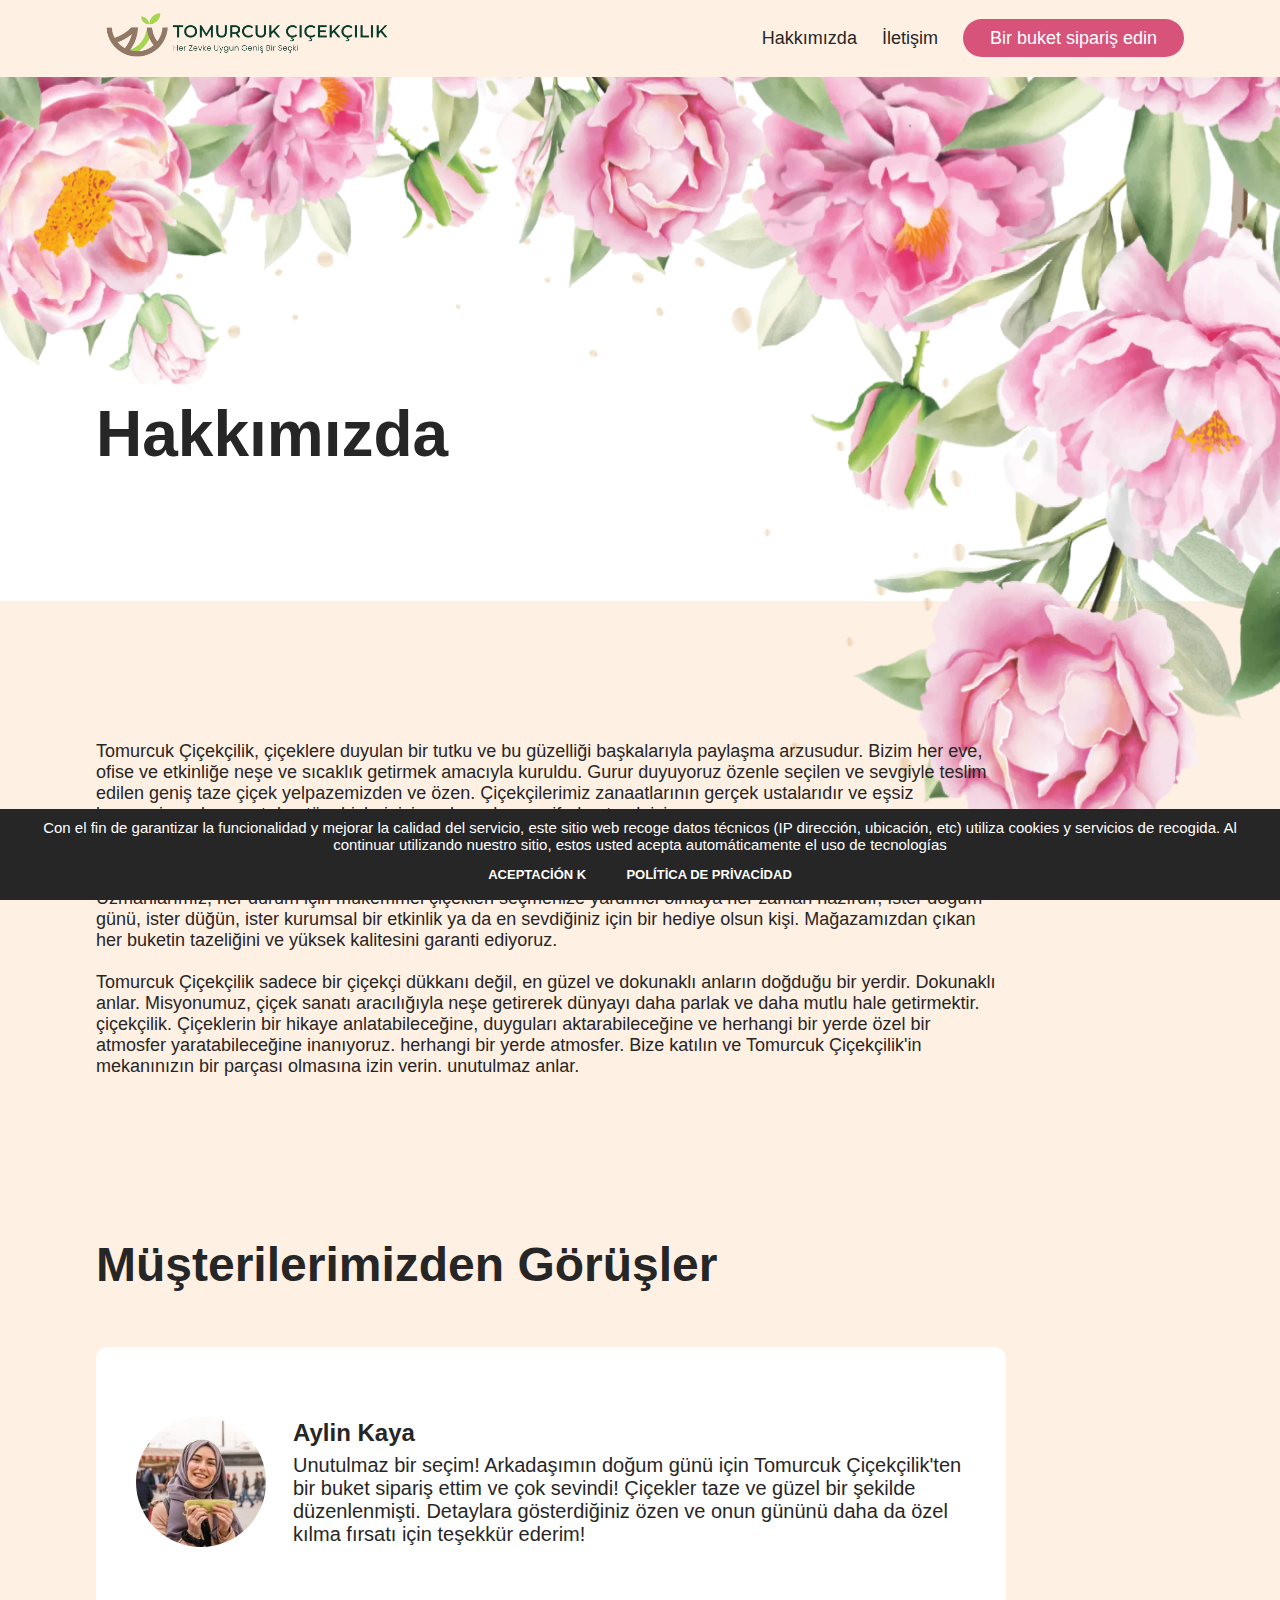
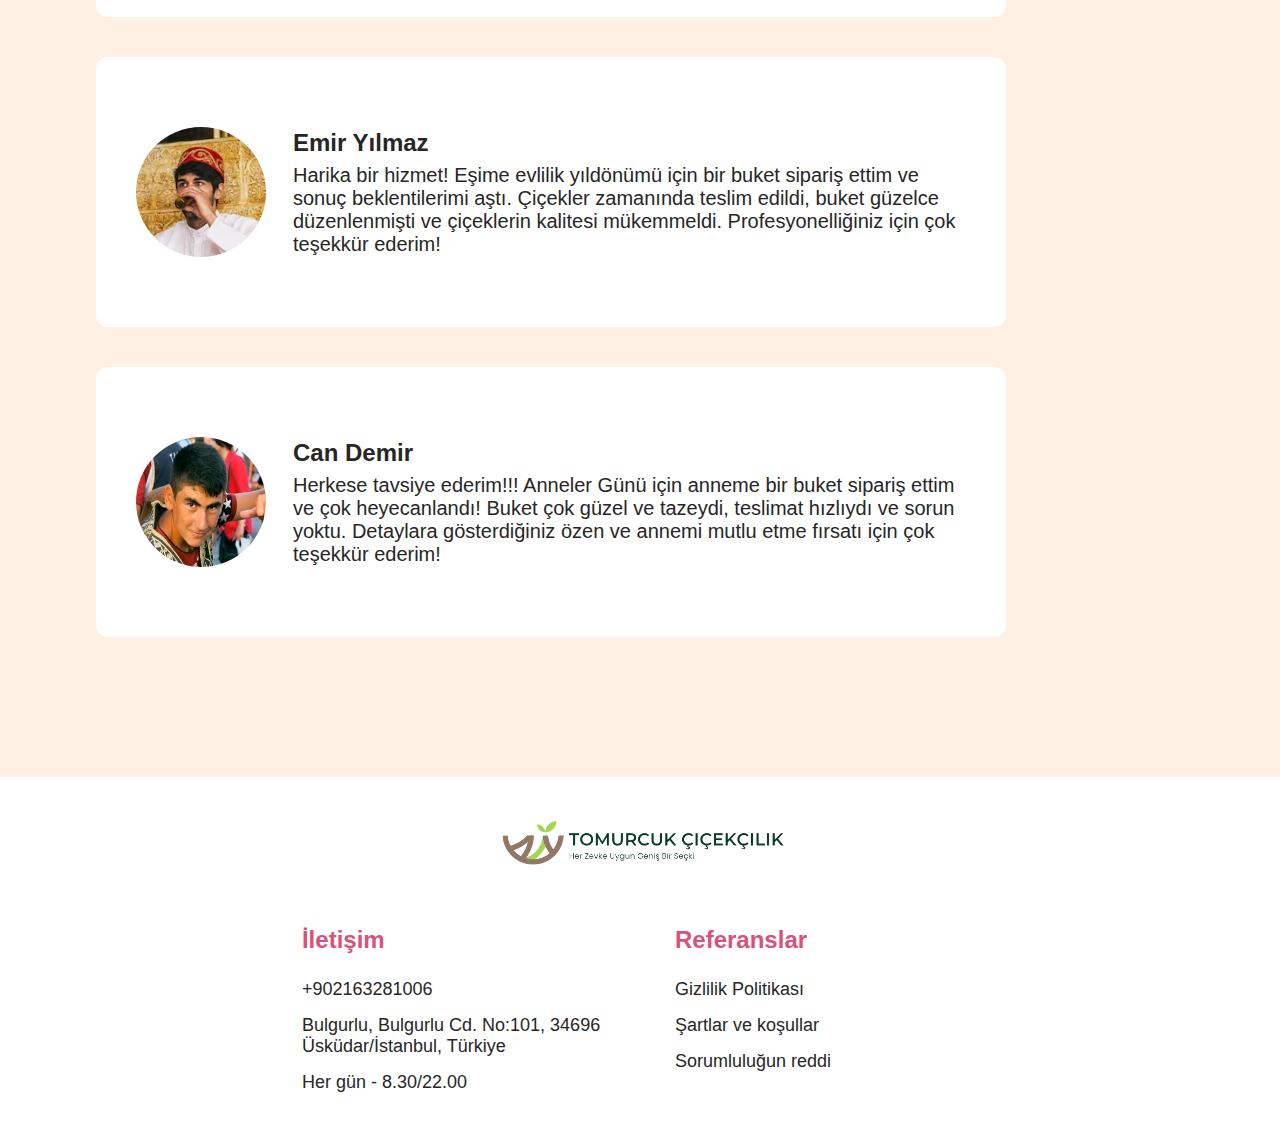
==== commit b134263a: "complete" ====
--- a/about.html
+++ b/about.html
@@ -78,9 +78,9 @@
               <div>
                 <h2>Aylin Kaya</h2>
                 <p>
-                  Çalışmak için Akdur A.Ş'u seçmek gerçekten harikaydı! Göletimiz şimdi inanılmaz görünüyor ve
-                  doğal yaşamı desteklemek için harika bir ekosistem oluşturduk. Profesyonellikleri ve
-                  özverileri için teşekkür ederim!
+                  Unutulmaz bir seçim! Arkadaşımın doğum günü için Tomurcuk Çiçekçilik'ten bir buket sipariş
+                  ettim ve çok sevindi! Çiçekler taze ve güzel bir şekilde düzenlenmişti. Detaylara
+                  gösterdiğiniz özen ve onun gününü daha da özel kılma fırsatı için teşekkür ederim!
                 </p>
               </div>
             </div>
@@ -89,9 +89,9 @@
               <div>
                 <h2>Emir Yılmaz</h2>
                 <p>
-                  Akdur A.Ş, bahçemize inanılmaz bir su özelliği ekledi. Havuzumuz şimdiye kadar hayal
-                  ettiğimizden daha güzel ve kullanışlı. Çalışanlar çok profesyonel ve işlerini mükemmel bir
-                  şekilde yapıyorlar.
+                  Harika bir hizmet! Eşime evlilik yıldönümü için bir buket sipariş ettim ve sonuç
+                  beklentilerimi aştı. Çiçekler zamanında teslim edildi, buket güzelce düzenlenmişti ve
+                  çiçeklerin kalitesi mükemmeldi. Profesyonelliğiniz için çok teşekkür ederim!
                 </p>
               </div>
             </div>
@@ -100,9 +100,9 @@
               <div>
                 <h2>Can Demir</h2>
                 <p>
-                  Göl ve su özellikleri konusunda gerçekten uzman bir ekip olan Akdur A.Ş ile çalışmak kolay
-                  ve keyifliydi. Projemiz istediğimiz gibi oldu ve daha da iyisi, mükemmel bir hizmetle
-                  birleşti.
+                  Herkese tavsiye ederim!!! Anneler Günü için anneme bir buket sipariş ettim ve çok
+                  heyecanlandı! Buket çok güzel ve tazeydi, teslimat hızlıydı ve sorun yoktu. Detaylara
+                  gösterdiğiniz özen ve annemi mutlu etme fırsatı için çok teşekkür ederim!
                 </p>
               </div>
             </div>
@@ -110,7 +110,7 @@
         </div>
       </div>
     </section>
-    <section class="footer paddingSection">
+    <footer class="footer paddingSection">
       <div class="container">
         <div class="footer__wrapper">
           <a href="/" class="logo">
@@ -132,7 +132,7 @@
           </div>
         </div>
       </div>
-    </section>
+    </footer>
     <div class="cookie_notice">
       Con el fin de garantizar la funcionalidad y mejorar la calidad del servicio, este sitio web recoge datos
       técnicos (IP dirección, ubicación, etc) utiliza cookies y servicios de recogida. Al continuar utilizando
--- a/style.css
+++ b/style.css
@@ -144,6 +144,58 @@
   margin: 0 auto;
 }
 
+.inform {
+  margin-top: 120px;
+  margin-bottom: 250px;
+}
+
+.inform-wrapper {
+  display: flex;
+  flex-direction: column;
+  align-items: flex-start;
+  justify-content: start;
+  gap: 15px;
+}
+
+.inform-title {
+  font-size: 38px;
+  font-weight: 500;
+}
+
+.inform-text {
+  display: flex;
+  flex-direction: column;
+  gap: 25px;
+}
+
+.inform-text > ul {
+  display: flex;
+  flex-direction: column;
+  gap: 15px;
+}
+
+.inform-text > ul > li:nth-child(1) {
+  font-weight: 500;
+  font-size: 24px;
+}
+
+.inform-text > ul > li {
+  font-size: 18px;
+}
+
+.success {
+  margin-top: 300px;
+  margin-bottom: 300px;
+  display: flex;
+  align-items: center;
+  justify-content: center;
+  text-align: center;
+}
+
+.success-card > h1 {
+  font-size: 36px;
+}
+
 .cookie_notice {
   display: none;
   position: fixed;
@@ -461,7 +513,7 @@
   margin-top: 130px;
 }
 .why__wrapper > .why__item:nth-child(2) > p {
-  right: 640px;
+  left: 550px;
 }
 
 .why__item > img {
@@ -534,6 +586,7 @@
   background-repeat: no-repeat;
   background-size: cover;
   width: 100%;
+  background-position: center;
   position: relative;
   min-height: 100% !important;
 }
@@ -638,6 +691,7 @@
   width: 100%;
   margin-bottom: 40px;
   background: white;
+  height: 900px;
 }
 
 .delivery__decor {
@@ -994,8 +1048,48 @@
   margin-right: auto;
 }
 /* media quariess */
+@media screen and (max-width: 1440px) {
+  .sales__wrapper {
+    grid-template-columns: repeat(3, 1fr);
+  }
+  .why__item > img {
+    width: 463px;
+    height: 525px;
+  }
+  .why__item > p {
+    width: 470px;
+    padding: 56px 25px;
+    right: 350px;
+    margin-top: 180px;
+  }
+  .why__wrapper > .why__item:nth-child(2) > p {
+    left: 550px;
+    margin-top: 150px;
+  }
+  .for__wrapper {
+    grid-template-columns: repeat(3, 1fr);
+  }
+  .delivery__content {
+    padding: 90px 140px;
+  }
+  .services__wrapper {
+    grid-template-columns: repeat(3, 1fr);
+  }
+  .delivery {
+    height: 800px;
+  }
+}
 
 @media screen and (max-width: 1280px) {
+  .delivery__content {
+    margin-top: -20px;
+    width: 80%;
+    padding: 80px 130px;
+  }
+  .delivery {
+    height: 700px;
+  }
+
   .reviewsPartners-cards {
     grid-template-columns: repeat(1, 1fr);
     gap: 40px;
@@ -1008,6 +1102,64 @@
 }
 
 @media screen and (max-width: 1024px) {
+  .header__wrapper {
+    flex-direction: column;
+    justify-content: center;
+    align-items: center;
+    padding-bottom: 20px;
+  }
+
+  .header__nav > ul {
+    flex-direction: column;
+  }
+
+  .banner-decor {
+    height: 700px;
+  }
+
+  .banner__wrapper {
+    position: relative;
+    z-index: 3;
+  }
+
+  .why__wrapper {
+    justify-content: center;
+    align-items: center;
+  }
+
+  .why__item,
+  .why__item:nth-child(even),
+  .why__item:nth-child(2) {
+    margin: 0 auto;
+    flex-direction: column;
+    align-items: center;
+    justify-content: center;
+    width: 100%;
+    display: flex;
+  }
+
+  .why__item > p,
+  .why__item:nth-child(even) > p,
+  .why__item:nth-child(2) > p {
+    margin: 0 auto !important;
+    order: 2;
+    position: relative;
+    right: 0 !important;
+    left: 0 !important;
+  }
+
+  .why__item > img,
+  .why__wrapper > .why__item:nth-child(2) > img {
+    object-fit: contain;
+    width: 100%;
+    max-width: 450px;
+    height: auto;
+    order: 1;
+  }
+
+  .sales__wrapper {
+    grid-template-columns: repeat(2, 1fr);
+  }
   .contacts__card {
     flex-direction: column;
   }
@@ -1027,6 +1179,24 @@
 
   .contacts__form > form > .button-small {
     display: flex;
+  }
+
+  .for__wrapper {
+    grid-template-columns: repeat(2, 1fr);
+  }
+
+  .services__wrapper {
+    grid-template-columns: repeat(2, 1fr);
+  }
+  .delivery__content {
+    font-size: 28px;
+    margin-left: -50px;
+  }
+  .delivery {
+    height: 550px;
+  }
+  .delivery__wrapper {
+    padding: 98px 177px;
   }
 }
 
@@ -1038,8 +1208,44 @@
     text-align: center;
   }
 
+  .banner-decor {
+    height: 550px;
+  }
+
   .footer__info > ul {
     max-width: 100%;
+  }
+  .delivery {
+    height: 450px;
+  }
+  .delivery__wrapper {
+    padding: 68px 107px;
+  }
+  .delivery__content {
+    font-size: 16px;
+    margin-left: -70px;
+  }
+
+  .catalog__item-all {
+    height: 300px;
+  }
+
+  .why__item > p,
+  .why__item:nth-child(even) > p,
+  .why__item:nth-child(2) > p {
+    width: auto;
+    height: auto;
+    width: 90%;
+    font-size: 17px;
+    max-width: 100%;
+  }
+
+  .catalog__wrapper {
+    display: flex;
+    flex-direction: column;
+    align-items: center;
+    justify-content: center;
+    gap: 70px;
   }
 }
 
@@ -1072,3 +1278,30 @@
     height: 80px;
   }
 }
+
+@media screen and (max-width: 720px) {
+  .for__wrapper,
+  .sales__wrapper,
+  .services__wrapper {
+    display: flex;
+    flex-direction: column;
+    align-items: center;
+    justify-content: center;
+  }
+
+  .delivery__content {
+    font-size: 14px;
+  }
+}
+
+@media screen and (max-width: 615px) {
+  .banner-decor {
+    height: 450px;
+  }
+}
+
+@media screen and (max-width: 425px) {
+  .banner-decor {
+    height: 380px;
+  }
+}
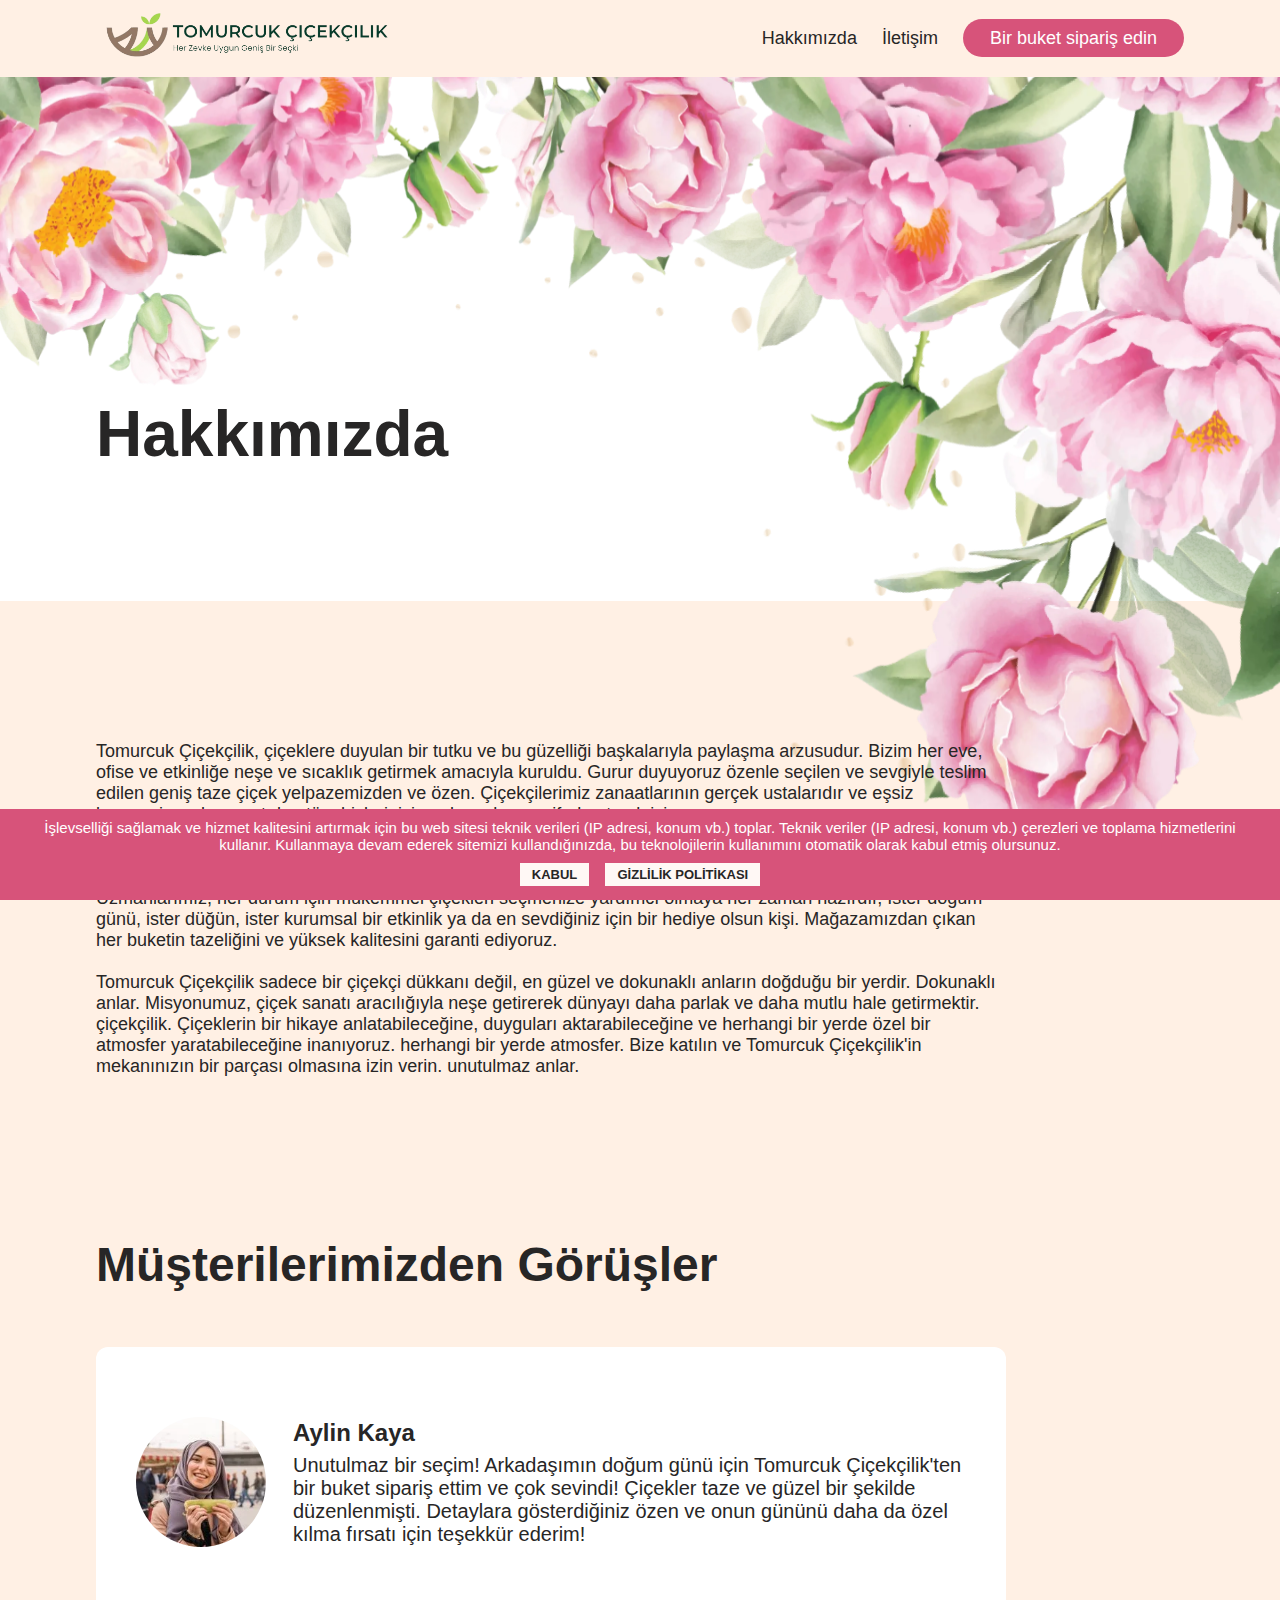
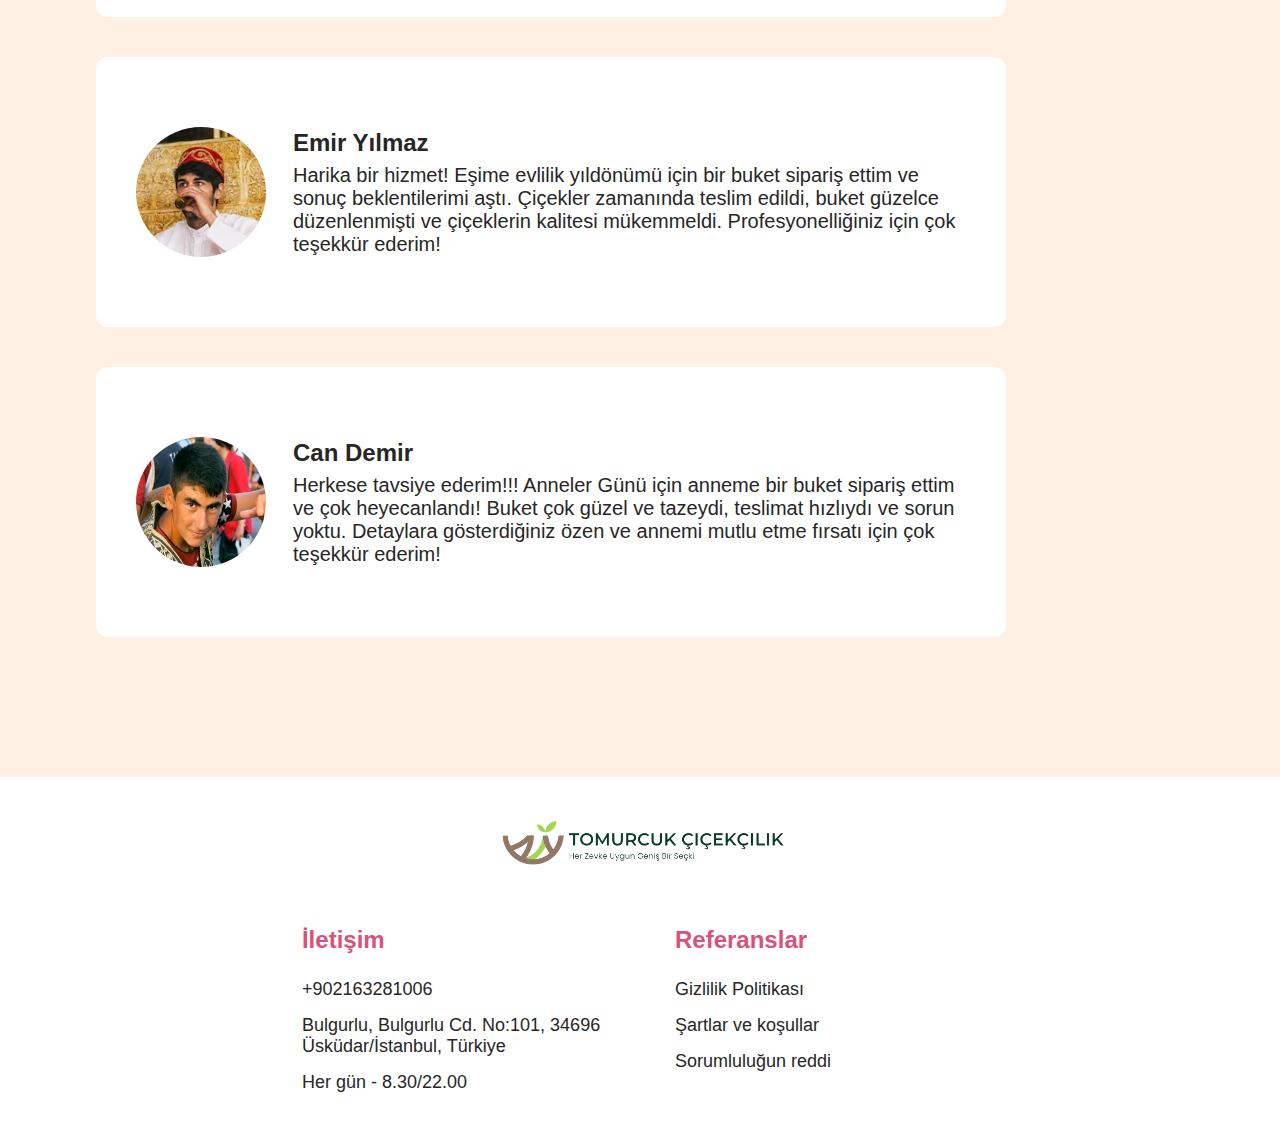
==== commit 471bcbc3: "change lang cookie" ====
--- a/about.html
+++ b/about.html
@@ -134,12 +134,13 @@
       </div>
     </footer>
     <div class="cookie_notice">
-      Con el fin de garantizar la funcionalidad y mejorar la calidad del servicio, este sitio web recoge datos
-      técnicos (IP dirección, ubicación, etc) utiliza cookies y servicios de recogida. Al continuar utilizando
-      nuestro sitio, estos usted acepta automáticamente el uso de tecnologías
+      İşlevselliği sağlamak ve hizmet kalitesini artırmak için bu web sitesi teknik verileri (IP adresi, konum
+      vb.) toplar. Teknik veriler (IP adresi, konum vb.) çerezleri ve toplama hizmetlerini kullanır.
+      Kullanmaya devam ederek sitemizi kullandığınızda, bu teknolojilerin kullanımını otomatik olarak kabul
+      etmiş olursunuz.
       <div>
-        <a class="cookie_btn" id="cookie_close" href="#close"> Aceptación k</a>
-        <a class="cookie_btn" href="privacy.html"> Política de privacidad </a>
+        <a class="cookie_btn" id="cookie_close" href="#close"> Kabul </a>
+        <a class="cookie_btn" href="privacy.html">Gizlilik Politikası</a>
       </div>
     </div>
   </body>
--- a/style.css
+++ b/style.css
@@ -206,7 +206,7 @@
   text-align: center;
   font-size: 15px;
   color: #fff;
-  background: var(--black);
+  background: var(--red);
   padding: 10px 20px;
   border-top: 4px solid var(--blue);
 }
@@ -218,15 +218,16 @@
   position: relative;
   font-size: 13px;
   padding: 4px 12px;
-  color: #fff;
+  color: var(--black);
   font-weight: bold;
   text-transform: uppercase;
-  background: var(--blue);
+  background: var(--lightWhite);
   border: 2px solid var(--gray);
 }
 
 .cookie_btn:hover {
-  color: #fff;
+  color: var(--black);
+  opacity: 0.8;
 }
 
 .cookie_btn:after,
